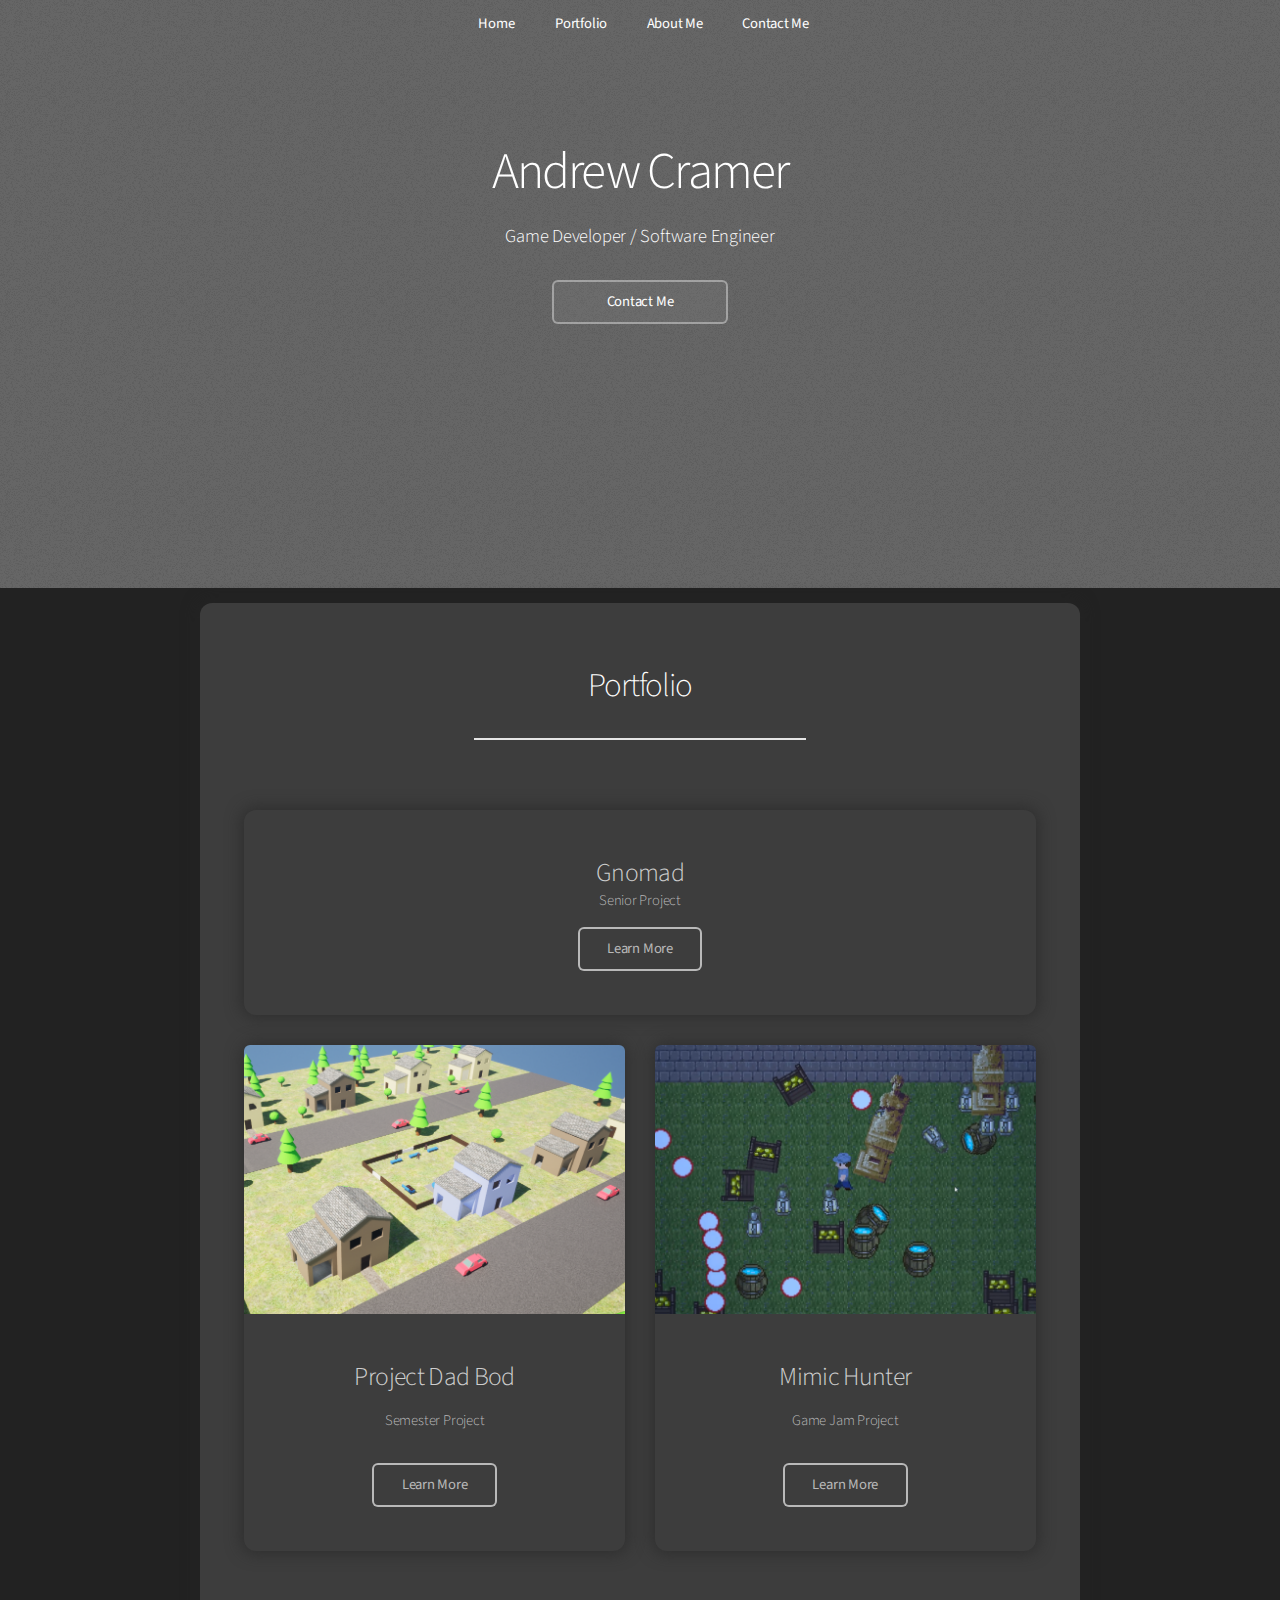
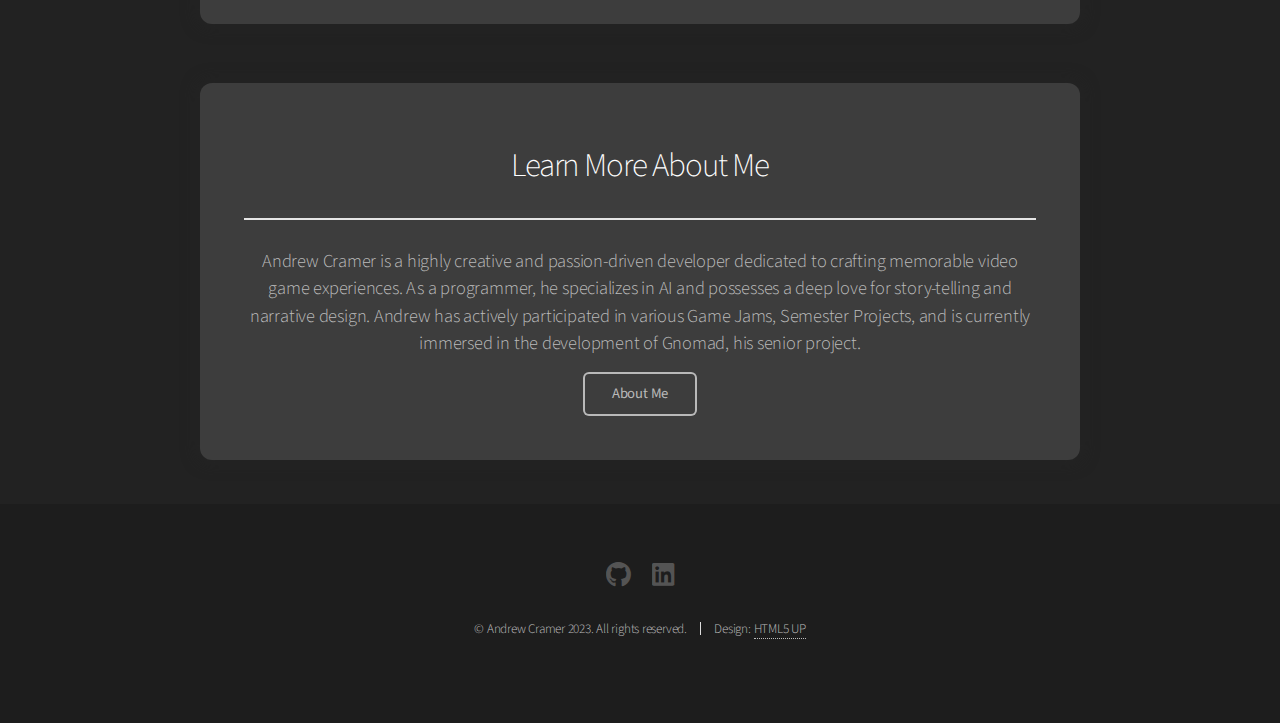
==== index.html @ 4e5005ab "Website Folder Change" ====
<!DOCTYPE HTML>
<!--
	Alpha by HTML5 UP
	html5up.net | @ajlkn
	Free for personal and commercial use under the CCA 3.0 license (html5up.net/license)
-->
<html>
	<head>
		<title>Home - Andrew Cramer</title>
		<meta charset="utf-8" />
		<meta name="viewport" content="width=device-width, initial-scale=1, user-scalable=no" />
		<link rel="stylesheet" href="assets/css/main.css" />
	</head>
	<body class="landing is-preload">
		<div id="page-wrapper">

			<!-- Header -->
				<header id="header" class="alt">
					<!--For top left corner, and if clicked, will send you back to home-->
					<!--<h1><a href="index.html"></a> Alpha by HTML5 UP</h1>-->
					<nav id="nav">
						<ul>
							<li><a href="index.html" class="button">Home</a></li>
							<li>
								<a href="index.html" ><b>Portfolio</b></a>
									<ul>
										<li><a href="gnomad.html">Gnomad</a></li>
										<li><a href="project_dad_bod.html">Project Dad Bod</a></li>
										<li><a href="mimic_hunter.html">Mimic Hunter</a></li>
										<!-- <li><a href="contact.html">Contact Me</a></li> -->
									</ul>
							</li>
							<li><a href="about_me.html" class="button">About Me</a></li>
							<li><a href="contact.html" class="button">Contact Me</a></li>
										
							<!--
							<li>
								<a href="#" class="icon solid fa-angle-down">Layouts</a>
								<ul>
									
									<li><a href="generic.html">About Me</a></li>
									<li><a href="elements.html">Projects</a></li>
									<li><a href="contact.html">Contact Me</a></li>
									<li>
									
										<a href="#">Submenu</a>
										<ul>
											<li><a href="#">Option One</a></li>
											<li><a href="#">Option Two</a></li>
											<li><a href="#">Option Three</a></li>
											<li><a href="#">Option Four</a></li>
										</ul>
									</li>
									
								</ul>
							</li>
							<li><a href="#" class="button">Sign Up</a></li>
							-->
						</ul>
					</nav>
				</header>

			<!-- Banner -->
				<section id="banner">
					<h2>Andrew Cramer</h2>
					<p>Game Developer / Software Engineer</p>
					<ul class="actions special">
						<!-- <li><a href="#" class="button primary">Sign Up</a></li> -->
						<li><a href="contact.html" class="button">Contact Me</a></li>
					</ul>
				</section>


				
			<!-- Main -->
			<section class="reveal" style="top: 0px; position:relative;">
				<section id="main" class="container">
					<!-- White Box right underneath the Banner -->
						<section class="box special">
							<header class="major">
								<h2><strong>Portfolio</strong></h2><p>&nbsp;&nbsp;&nbsp;&nbsp;&nbsp;&nbsp;&nbsp;&nbsp;&nbsp;&nbsp;&nbsp;&nbsp;&nbsp;&nbsp;&nbsp;&nbsp;&nbsp;&nbsp;&nbsp;&nbsp;&nbsp;&nbsp;&nbsp;&nbsp;&nbsp;&nbsp;&nbsp;&nbsp;&nbsp;&nbsp;&nbsp;&nbsp;&nbsp;&nbsp;&nbsp;&nbsp;&nbsp;&nbsp;&nbsp;&nbsp;&nbsp;&nbsp;
									&nbsp;&nbsp;&nbsp;&nbsp;&nbsp;&nbsp;&nbsp;&nbsp;&nbsp;&nbsp;&nbsp;&nbsp;&nbsp;&nbsp;&nbsp;&nbsp;&nbsp;&nbsp;&nbsp;&nbsp;&nbsp;&nbsp;&nbsp;&nbsp;&nbsp;&nbsp;&nbsp;&nbsp;&nbsp;&nbsp;&nbsp;&nbsp;&nbsp;&nbsp;&nbsp;&nbsp;&nbsp;&nbsp;&nbsp;&nbsp;&nbsp;&nbsp;&nbsp;&nbsp;&nbsp;
								</p>
 							</header>
							
							<!--Below is the image behind the Banner. Switch out src for any picture directory (within the project)
							<span class="image featured"><img src="images/pic01.jpg" alt="" /></span>-->
							<div class="row">
						
								<div class="col-6 col-12-narrower" style="width:100%;">
		
									<section class="box special">
										<span class="image featured"><img src="images/SGC_Logo.png" alt="" /></span>
										<h3 style="margin:0 0 -0.15em 0;">Gnomad</h3>
										<p style="margin:0 0 1em 0;"> <!--Project Dad Bod is a game that was worked on by a group of five over the course of a semester. It is a Tower Defense game where you defend against a horde of angry drunk dads
											and in between waves, you scavenge for materials to upgrade your base and place traps. --> Senior Project
										</p>
										<ul class="actions special">
											<li><a href="gnomad.html" class="button alt">Learn More</a></li>
										</ul>
									</section>
		
								</div>

								<div class="col-6 col-12-narrower">
		
									<section class="box special">
										<span class="image featured"><img src="images/DadBodImage.png" alt="" /></span>
										<h3>Project Dad Bod</h3>
										<p> <!--Project Dad Bod is a game that was worked on by a group of five over the course of a semester. It is a Tower Defense game where you defend against a horde of angry drunk dads
											and in between waves, you scavenge for materials to upgrade your base and place traps. --> Semester Project
										</p>
										<ul class="actions special">
											<li><a href="project_dad_bod.html" class="button alt">Learn More</a></li>
										</ul>
									</section>
		
								</div>
								<div class="col-6 col-12-narrower">
		
									<section class="box special">
										<span class="image featured"><img src="images/MimicHunterImage.PNG" alt="" /></span>
										<h3>Mimic Hunter</h3>
										
										<p> <!--Mimic Hunters is a Game Jam project I worked on by a group of seven,
										 and is a Bullet Hell / Hide and Seek project that 
										is about finding Mimics and slaying them before
										you die to their wrath.<br /> &nbsp;<br />&nbsp;<br /> --> Game Jam Project </p>
										
										<ul class="actions special">
											<li><a href="#" class="button alt">Learn More</a></li>
										</ul>
									</section>
		
								</div>
							</div>
						</section>
						
					
					
					<!--
					<section class="box special features">
						
						 Below is a bunch of rows of icons with descriptions underneath
							A		B	
						   ...     ...
							C		D
						   ...     ...
						<div class="features-row">
							<section>
								<span class="icon solid major fa-bolt accent2"></span>
								<h3>Magna etiam</h3>
								<p>Integer volutpat ante et accumsan commophasellus sed aliquam feugiat lorem aliquet ut enim rutrum phasellus iaculis accumsan dolore magna aliquam veroeros.</p>
							</section>
							<section>
								<span class="icon solid major fa-chart-area accent3"></span>
								<h3>Ipsum dolor</h3>
								<p>Integer volutpat ante et accumsan commophasellus sed aliquam feugiat lorem aliquet ut enim rutrum phasellus iaculis accumsan dolore magna aliquam veroeros.</p>
							</section>
						</div>
						<div class="features-row">
							<section>
								<span class="icon solid major fa-cloud accent4"></span>
								<h3>Sed feugiat</h3>
								<p>Integer volutpat ante et accumsan commophasellus sed aliquam feugiat lorem aliquet ut enim rutrum phasellus iaculis accumsan dolore magna aliquam veroeros.</p>
							</section>
							<section>
								<span class="icon solid major fa-lock accent5"></span>
								<h3>Enim phasellus</h3>
								<p>Integer volutpat ante et accumsan commophasellus sed aliquam feugiat lorem aliquet ut enim rutrum phasellus iaculis accumsan dolore magna aliquam veroeros.</p>
							</section>
						</div>
					-->
				</section>
				
				<section id="main" class="container">
					<section class="box special">
						<header class="major">
							<h2><strong>Learn More About Me</strong>
								<br />
								</h2>
								<p>
									Andrew Cramer is a highly creative and passion-driven developer dedicated to crafting memorable video game experiences. 
									As a programmer, he specializes in AI and possesses a deep love for story-telling and narrative design. 
									Andrew has actively participated in various Game Jams, Semester Projects, and is currently immersed in the development of Gnomad, his senior project.
								</p>
						</header>
						<ul class="actions special">
							<li><a href="about_me.html" class="button alt">About Me</a></li>
						</ul>
					</section>
				</section>
			

			<!-- CTA -->
			<!--
				<section id="cta">

					<h2>Sign up for beta access</h2>
					<p>Blandit varius ut praesent nascetur eu penatibus nisi risus faucibus nunc.</p>

					<form>
						<div class="row gtr-50 gtr-uniform">
							<div class="col-8 col-12-mobilep">
								<input type="email" name="email" id="email" placeholder="Email Address" />
							</div>
							<div class="col-4 col-12-mobilep">
								<input type="submit" value="Sign Up" class="fit" />
							</div>
						</div>
					</form>

				</section>
			-->
		</section>
			<!-- Footer -->
				<footer id="footer">
					<ul class="icons">
						<!--<li><a href="#" class="icon brands fa-twitter"><span class="label">Twitter</span></a></li>
						<li><a href="#" class="icon brands fa-facebook-f"><span class="label">Facebook</span></a></li>
						<li><a href="#" class="icon brands fa-instagram"><span class="label">Instagram</span></a></li>
						<li><a href="#" class="icon brands fa-dribbble"><span class="label">Dribbble</span></a></li>
						<li><a href="#" class="icon brands fa-google-plus"><span class="label">Google+</span></a></li>
						<li><a href="#" class="icon brands fa-"><span class="label">LeetCode</span></a></li>
					-->
						<li><a href="https://github.com/AndrewCramer3" class="icon brands fa-github"><span class="label">Github</span></a></li>
						<li><a href="https://www.linkedin.com/in/andrew-cramer-47b27425b/" class="icon brands fa-linkedin"><span class="label">Linkedin</span></a></li>
						
					</ul>
					<ul class="copyright">
						<li>&copy; Andrew Cramer 2023. All rights reserved.</li><li>Design: <a href="http://html5up.net">HTML5 UP</a></li>
					</ul>
				</footer>
			
			
		</div>

		<!-- Scripts -->
			<script src="assets/js/jquery.min.js"></script>
			<script src="assets/js/jquery.dropotron.min.js"></script>
			<script src="assets/js/jquery.scrollex.min.js"></script>
			<script src="assets/js/browser.min.js"></script>
			<script src="assets/js/breakpoints.min.js"></script>
			<script src="assets/js/util.js"></script>
			<script src="assets/js/main.js"></script>
			
	</body>
</html>
---- assets/css/main.css ----
@import url("fontawesome-all.min.css");
@import url("https://fonts.googleapis.com/css?family=Source+Sans+Pro:300,400,300italic,400italic");

/*
	Alpha by HTML5 UP
	html5up.net | @ajlkn
	Free for personal and commercial use under the CCA 3.0 license (html5up.net/license)
*/

/* Reset */

/* Based on meyerweb.com/eric/tools/css/reset (v2.0 | 20110126 | License: public domain) */

/* added for scroll animation */

	.reveal {
		animation: move_up 1s linear infinite;
		animation-play-state: paused;
		animation-delay: calc(var(--scroll) * -5s);
  		animation-iteration-count: 1;
  		animation-fill-mode: both;
	}

	@keyframes move_up {
		to {
			transform: translateY(-225px);
		}
	}

	html, body, div, span, applet, object,
	iframe, h1, h2, h3, h4, h5, h6, p, blockquote,
	pre, a, abbr, acronym, address, big, cite,
	code, del, dfn, em, img, ins, kbd, q, s, samp,
	small, strike, strong, sub, sup, tt, var, b,
	u, i, center, dl, dt, dd, ol, ul, li, fieldset,
	form, label, legend, table, caption, tbody,
	tfoot, thead, tr, th, td, article, aside,
	canvas, details, embed, figure, figcaption,
	footer, header, hgroup, menu, nav, output, ruby,
	section, summary, time, mark, audio, video {
		margin: 0;
		padding: 0;
		border: 0;
		font-size: 100%;
		font: inherit;
		vertical-align: baseline;
	}

	article, aside, details, figcaption, figure,
	footer, header, hgroup, menu, nav, section {
		display: block;
	}

	body {
		line-height: 1;
	}

	ol, ul {
		list-style: none;
	}

	blockquote, q {
		quotes: none;
	}

		blockquote:before, blockquote:after, q:before, q:after {
			content: '';
			content: none;
		}

	table {
		border-collapse: collapse;
		border-spacing: 0;
	}

	body {
		-webkit-text-size-adjust: none;
	}

	mark {
		background-color: transparent;
		color: inherit;
	}

	input::-moz-focus-inner {
		border: 0;
		padding: 0;
	}

	input, select, textarea {
		-moz-appearance: none;
		-webkit-appearance: none;
		-ms-appearance: none;
		appearance: none;
	}

/* Basic */

	@-ms-viewport {
		width: device-width;
	}

	body {
		-ms-overflow-style: scrollbar;
	}

	@media screen and (max-width: 480px) {

		html, body {
			min-width: 320px;
		}

	}

	html {
		box-sizing: border-box;
	}

	*, *:before, *:after {
		box-sizing: inherit;
	}

	body {
		background: #222222;
	}

	
	/* CHANGE COLOR OF TEXT HERE */
	body, input, select, textarea {
		color: #bbbbbb;
		font-family: "Source Sans Pro", sans-serif;
		font-size: 16pt;
		font-weight: 300;
		line-height: 1.65em;
		letter-spacing: -0.015em;
	}

	a {
		-moz-transition: color 0.2s ease-in-out, border-bottom-color 0.2s ease-in-out;
		-webkit-transition: color 0.2s ease-in-out, border-bottom-color 0.2s ease-in-out;
		-ms-transition: color 0.2s ease-in-out, border-bottom-color 0.2s ease-in-out;
		transition: color 0.2s ease-in-out, border-bottom-color 0.2s ease-in-out;
		border-bottom: dotted 1px;
		color: #e89980;
		text-decoration: none;
	}

		a:hover {
			border-bottom-color: transparent;
		}

	strong  {
		color: #ffffff;
		font-weight: 250;
	}
	b {
		color: #ffffff;
		font-weight: 400;
	}

	em, i {
		font-style: italic;
	}

	p {
		margin: 0 0 2em 0;
	}
	/* Color for Row Header Here */
	h1, h2, h3, h4, h5, h6 {
		color: #cecece;
		font-weight: 300;
		line-height: 1em;
		margin: 0 0 0.5em 0;
	}

		h1 a, h2 a, h3 a, h4 a, h5 a, h6 a {
			color: inherit;
			text-decoration: none;
		}

	h2 {
		font-size: 2.25em;
		line-height: 1.5em;
		letter-spacing: -0.035em;
	}

	h3 {
		font-size: 1.75em;
		line-height: 1.5em;
		letter-spacing: -0.025em;
	}

	h4 {
		font-size: 1.1em;
		line-height: 1.5em;
		letter-spacing: 0;
	}

	h5 {
		font-size: 0.9em;
		line-height: 1.5em;
		letter-spacing: 0;
	}

	h6 {
		font-size: 0.7em;
		line-height: 1.5em;
		letter-spacing: 0;
	}

	sub {
		font-size: 0.8em;
		position: relative;
		top: 0.5em;
	}

	sup {
		font-size: 0.8em;
		position: relative;
		top: -0.5em;
	}

	hr {
		border: 0;
		border-bottom: solid 2px #f0f0f0;
		margin: 1em 0;
	}

		hr.major {
			margin: 3em 0;
		}

	blockquote {
		border-left: solid 4px #e5e5e5;
		font-style: italic;
		margin: 0 0 2em 0;
		padding: 0.5em 0 0.5em 2em;
	}

	pre {
		-webkit-overflow-scrolling: touch;
		background: #f8f8f8;
		border-radius: 6px;
		border: solid 1px #e5e5e5;
		font-family: monospace;
		font-size: 0.9em;
		line-height: 1.75em;
		margin: 0 0 2em 0;
		overflow-x: auto;
		padding: 1em 1.5em;
	}

	code {
		background: #f8f8f8;
		border-radius: 6px;
		border: solid 1px #e5e5e5;
		font-family: monospace;
		font-size: 0.9em;
		margin: 0 0.25em;
		padding: 0.25em 0.65em;
	}

	.align-left {
		text-align: left;
	}

	.align-center {
		text-align: center;
	}

	.align-right {
		text-align: right;
	}

/* Row */

	.row {
		display: flex;
		flex-wrap: wrap;
		box-sizing: border-box;
		align-items: stretch;
	}

		.row > * {
			box-sizing: border-box;
		}

		.row.gtr-uniform > * > :last-child {
			margin-bottom: 0;
		}

		.row.aln-left {
			justify-content: flex-start;
		}

		.row.aln-center {
			justify-content: center;
		}

		.row.aln-right {
			justify-content: flex-end;
		}

		.row.aln-top {
			align-items: flex-start;
		}

		.row.aln-middle {
			align-items: center;
		}

		.row.aln-bottom {
			align-items: flex-end;
		}

		.row > .imp {
			order: -1;
		}

		.row > .col-1 {
			width: 8.33333%;
		}

		.row > .off-1 {
			margin-left: 8.33333%;
		}

		.row > .col-2 {
			width: 16.66667%;
		}

		.row > .off-2 {
			margin-left: 16.66667%;
		}

		.row > .col-3 {
			width: 25%;
		}

		.row > .off-3 {
			margin-left: 25%;
		}

		.row > .col-4 {
			width: 33.33333%;
		}

		.row > .off-4 {
			margin-left: 33.33333%;
		}

		.row > .col-5 {
			width: 41.66667%;
		}

		.row > .off-5 {
			margin-left: 41.66667%;
		}

		.row > .col-6 {
			width: 50%;
		}

		.row > .off-6 {
			margin-left: 50%;
		}

		.row > .col-7 {
			width: 58.33333%;
		}

		.row > .off-7 {
			margin-left: 58.33333%;
		}

		.row > .col-8 {
			width: 66.66667%;
		}

		.row > .off-8 {
			margin-left: 66.66667%;
		}

		.row > .col-9 {
			width: 75%;
		}

		.row > .off-9 {
			margin-left: 75%;
		}

		.row > .col-10 {
			width: 83.33333%;
		}

		.row > .off-10 {
			margin-left: 83.33333%;
		}

		.row > .col-11 {
			width: 91.66667%;
		}

		.row > .off-11 {
			margin-left: 91.66667%;
		}

		.row > .col-12 {
			width: 100%;
		}

		.row > .off-12 {
			margin-left: 100%;
		}

		.row.gtr-0 {
			margin-top: 0;
			margin-left: 0em;
		}

			.row.gtr-0 > * {
				padding: 0 0 0 0em;
			}

			.row.gtr-0.gtr-uniform {
				margin-top: 0em;
			}

				.row.gtr-0.gtr-uniform > * {
					padding-top: 0em;
				}

		.row.gtr-25 {
			margin-top: 0;
			margin-left: -0.5em;
		}

			.row.gtr-25 > * {
				padding: 0 0 0 0.5em;
			}

			.row.gtr-25.gtr-uniform {
				margin-top: -0.5em;
			}

				.row.gtr-25.gtr-uniform > * {
					padding-top: 0.5em;
				}

		.row.gtr-50 {
			margin-top: 0;
			margin-left: -1em;
		}

			.row.gtr-50 > * {
				padding: 0 0 0 1em;
			}

			.row.gtr-50.gtr-uniform {
				margin-top: -1em;
			}

				.row.gtr-50.gtr-uniform > * {
					padding-top: 1em;
				}

		.row {
			margin-top: 0;
			margin-left: -2em;
		}

			.row > * {
				padding: 0 0 0 2em;
			}

			.row.gtr-uniform {
				margin-top: -2em;
			}

				.row.gtr-uniform > * {
					padding-top: 2em;
				}

		.row.gtr-150 {
			margin-top: 0;
			margin-left: -3em;
		}

			.row.gtr-150 > * {
				padding: 0 0 0 3em;
			}

			.row.gtr-150.gtr-uniform {
				margin-top: -3em;
			}

				.row.gtr-150.gtr-uniform > * {
					padding-top: 3em;
				}

		.row.gtr-200 {
			margin-top: 0;
			margin-left: -4em;
		}

			.row.gtr-200 > * {
				padding: 0 0 0 4em;
			}

			.row.gtr-200.gtr-uniform {
				margin-top: -4em;
			}

				.row.gtr-200.gtr-uniform > * {
					padding-top: 4em;
				}

		@media screen and (max-width: 1680px) {

			.row {
				display: flex;
				flex-wrap: wrap;
				box-sizing: border-box;
				align-items: stretch;
			}

				.row > * {
					box-sizing: border-box;
				}

				.row.gtr-uniform > * > :last-child {
					margin-bottom: 0;
				}

				.row.aln-left {
					justify-content: flex-start;
				}

				.row.aln-center {
					justify-content: center;
				}

				.row.aln-right {
					justify-content: flex-end;
				}

				.row.aln-top {
					align-items: flex-start;
				}

				.row.aln-middle {
					align-items: center;
				}

				.row.aln-bottom {
					align-items: flex-end;
				}

				.row > .imp-wide {
					order: -1;
				}

				.row > .col-1-wide {
					width: 8.33333%;
				}

				.row > .off-1-wide {
					margin-left: 8.33333%;
				}

				.row > .col-2-wide {
					width: 16.66667%;
				}

				.row > .off-2-wide {
					margin-left: 16.66667%;
				}

				.row > .col-3-wide {
					width: 25%;
				}

				.row > .off-3-wide {
					margin-left: 25%;
				}

				.row > .col-4-wide {
					width: 33.33333%;
				}

				.row > .off-4-wide {
					margin-left: 33.33333%;
				}

				.row > .col-5-wide {
					width: 41.66667%;
				}

				.row > .off-5-wide {
					margin-left: 41.66667%;
				}

				.row > .col-6-wide {
					width: 50%;
				}

				.row > .off-6-wide {
					margin-left: 50%;
				}

				.row > .col-7-wide {
					width: 58.33333%;
				}

				.row > .off-7-wide {
					margin-left: 58.33333%;
				}

				.row > .col-8-wide {
					width: 66.66667%;
				}

				.row > .off-8-wide {
					margin-left: 66.66667%;
				}

				.row > .col-9-wide {
					width: 75%;
				}

				.row > .off-9-wide {
					margin-left: 75%;
				}

				.row > .col-10-wide {
					width: 83.33333%;
				}

				.row > .off-10-wide {
					margin-left: 83.33333%;
				}

				.row > .col-11-wide {
					width: 91.66667%;
				}

				.row > .off-11-wide {
					margin-left: 91.66667%;
				}

				.row > .col-12-wide {
					width: 100%;
				}

				.row > .off-12-wide {
					margin-left: 100%;
				}

				.row.gtr-0 {
					margin-top: 0;
					margin-left: 0em;
				}

					.row.gtr-0 > * {
						padding: 0 0 0 0em;
					}

					.row.gtr-0.gtr-uniform {
						margin-top: 0em;
					}

						.row.gtr-0.gtr-uniform > * {
							padding-top: 0em;
						}

				.row.gtr-25 {
					margin-top: 0;
					margin-left: -0.5em;
				}

					.row.gtr-25 > * {
						padding: 0 0 0 0.5em;
					}

					.row.gtr-25.gtr-uniform {
						margin-top: -0.5em;
					}

						.row.gtr-25.gtr-uniform > * {
							padding-top: 0.5em;
						}

				.row.gtr-50 {
					margin-top: 0;
					margin-left: -1em;
				}

					.row.gtr-50 > * {
						padding: 0 0 0 1em;
					}

					.row.gtr-50.gtr-uniform {
						margin-top: -1em;
					}

						.row.gtr-50.gtr-uniform > * {
							padding-top: 1em;
						}

				.row {
					margin-top: 0;
					margin-left: -2em;
				}

					.row > * {
						padding: 0 0 0 2em;
					}

					.row.gtr-uniform {
						margin-top: -2em;
					}

						.row.gtr-uniform > * {
							padding-top: 2em;
						}

				.row.gtr-150 {
					margin-top: 0;
					margin-left: -3em;
				}

					.row.gtr-150 > * {
						padding: 0 0 0 3em;
					}

					.row.gtr-150.gtr-uniform {
						margin-top: -3em;
					}

						.row.gtr-150.gtr-uniform > * {
							padding-top: 3em;
						}

				.row.gtr-200 {
					margin-top: 0;
					margin-left: -4em;
				}

					.row.gtr-200 > * {
						padding: 0 0 0 4em;
					}

					.row.gtr-200.gtr-uniform {
						margin-top: -4em;
					}

						.row.gtr-200.gtr-uniform > * {
							padding-top: 4em;
						}

		}

		@media screen and (max-width: 1280px) {

			.row {
				display: flex;
				flex-wrap: wrap;
				box-sizing: border-box;
				align-items: stretch;
			}

				.row > * {
					box-sizing: border-box;
				}

				.row.gtr-uniform > * > :last-child {
					margin-bottom: 0;
				}

				.row.aln-left {
					justify-content: flex-start;
				}

				.row.aln-center {
					justify-content: center;
				}

				.row.aln-right {
					justify-content: flex-end;
				}

				.row.aln-top {
					align-items: flex-start;
				}

				.row.aln-middle {
					align-items: center;
				}

				.row.aln-bottom {
					align-items: flex-end;
				}

				.row > .imp-normal {
					order: -1;
				}

				.row > .col-1-normal {
					width: 8.33333%;
				}

				.row > .off-1-normal {
					margin-left: 8.33333%;
				}

				.row > .col-2-normal {
					width: 16.66667%;
				}

				.row > .off-2-normal {
					margin-left: 16.66667%;
				}

				.row > .col-3-normal {
					width: 25%;
				}

				.row > .off-3-normal {
					margin-left: 25%;
				}

				.row > .col-4-normal {
					width: 33.33333%;
				}

				.row > .off-4-normal {
					margin-left: 33.33333%;
				}

				.row > .col-5-normal {
					width: 41.66667%;
				}

				.row > .off-5-normal {
					margin-left: 41.66667%;
				}

				.row > .col-6-normal {
					width: 50%;
				}

				.row > .off-6-normal {
					margin-left: 50%;
				}

				.row > .col-7-normal {
					width: 58.33333%;
				}

				.row > .off-7-normal {
					margin-left: 58.33333%;
				}

				.row > .col-8-normal {
					width: 66.66667%;
				}

				.row > .off-8-normal {
					margin-left: 66.66667%;
				}

				.row > .col-9-normal {
					width: 75%;
				}

				.row > .off-9-normal {
					margin-left: 75%;
				}

				.row > .col-10-normal {
					width: 83.33333%;
				}

				.row > .off-10-normal {
					margin-left: 83.33333%;
				}

				.row > .col-11-normal {
					width: 91.66667%;
				}

				.row > .off-11-normal {
					margin-left: 91.66667%;
				}

				.row > .col-12-normal {
					width: 100%;
				}

				.row > .off-12-normal {
					margin-left: 100%;
				}

				.row.gtr-0 {
					margin-top: 0;
					margin-left: 0em;
				}

					.row.gtr-0 > * {
						padding: 0 0 0 0em;
					}

					.row.gtr-0.gtr-uniform {
						margin-top: 0em;
					}

						.row.gtr-0.gtr-uniform > * {
							padding-top: 0em;
						}

				.row.gtr-25 {
					margin-top: 0;
					margin-left: -0.5em;
				}

					.row.gtr-25 > * {
						padding: 0 0 0 0.5em;
					}

					.row.gtr-25.gtr-uniform {
						margin-top: -0.5em;
					}

						.row.gtr-25.gtr-uniform > * {
							padding-top: 0.5em;
						}

				.row.gtr-50 {
					margin-top: 0;
					margin-left: -1em;
				}

					.row.gtr-50 > * {
						padding: 0 0 0 1em;
					}

					.row.gtr-50.gtr-uniform {
						margin-top: -1em;
					}

						.row.gtr-50.gtr-uniform > * {
							padding-top: 1em;
						}

				.row {
					margin-top: 0;
					margin-left: -2em;
				}

					.row > * {
						padding: 0 0 0 2em;
					}

					.row.gtr-uniform {
						margin-top: -2em;
					}

						.row.gtr-uniform > * {
							padding-top: 2em;
						}

				.row.gtr-150 {
					margin-top: 0;
					margin-left: -3em;
				}

					.row.gtr-150 > * {
						padding: 0 0 0 3em;
					}

					.row.gtr-150.gtr-uniform {
						margin-top: -3em;
					}

						.row.gtr-150.gtr-uniform > * {
							padding-top: 3em;
						}

				.row.gtr-200 {
					margin-top: 0;
					margin-left: -4em;
				}

					.row.gtr-200 > * {
						padding: 0 0 0 4em;
					}

					.row.gtr-200.gtr-uniform {
						margin-top: -4em;
					}

						.row.gtr-200.gtr-uniform > * {
							padding-top: 4em;
						}

		}

		@media screen and (max-width: 980px) {

			.row {
				display: flex;
				flex-wrap: wrap;
				box-sizing: border-box;
				align-items: stretch;
			}

				.row > * {
					box-sizing: border-box;
				}

				.row.gtr-uniform > * > :last-child {
					margin-bottom: 0;
				}

				.row.aln-left {
					justify-content: flex-start;
				}

				.row.aln-center {
					justify-content: center;
				}

				.row.aln-right {
					justify-content: flex-end;
				}

				.row.aln-top {
					align-items: flex-start;
				}

				.row.aln-middle {
					align-items: center;
				}

				.row.aln-bottom {
					align-items: flex-end;
				}

				.row > .imp-narrow {
					order: -1;
				}

				.row > .col-1-narrow {
					width: 8.33333%;
				}

				.row > .off-1-narrow {
					margin-left: 8.33333%;
				}

				.row > .col-2-narrow {
					width: 16.66667%;
				}

				.row > .off-2-narrow {
					margin-left: 16.66667%;
				}

				.row > .col-3-narrow {
					width: 25%;
				}

				.row > .off-3-narrow {
					margin-left: 25%;
				}

				.row > .col-4-narrow {
					width: 33.33333%;
				}

				.row > .off-4-narrow {
					margin-left: 33.33333%;
				}

				.row > .col-5-narrow {
					width: 41.66667%;
				}

				.row > .off-5-narrow {
					margin-left: 41.66667%;
				}

				.row > .col-6-narrow {
					width: 50%;
				}

				.row > .off-6-narrow {
					margin-left: 50%;
				}

				.row > .col-7-narrow {
					width: 58.33333%;
				}

				.row > .off-7-narrow {
					margin-left: 58.33333%;
				}

				.row > .col-8-narrow {
					width: 66.66667%;
				}

				.row > .off-8-narrow {
					margin-left: 66.66667%;
				}

				.row > .col-9-narrow {
					width: 75%;
				}

				.row > .off-9-narrow {
					margin-left: 75%;
				}

				.row > .col-10-narrow {
					width: 83.33333%;
				}

				.row > .off-10-narrow {
					margin-left: 83.33333%;
				}

				.row > .col-11-narrow {
					width: 91.66667%;
				}

				.row > .off-11-narrow {
					margin-left: 91.66667%;
				}

				.row > .col-12-narrow {
					width: 100%;
				}

				.row > .off-12-narrow {
					margin-left: 100%;
				}

				.row.gtr-0 {
					margin-top: 0;
					margin-left: 0em;
				}

					.row.gtr-0 > * {
						padding: 0 0 0 0em;
					}

					.row.gtr-0.gtr-uniform {
						margin-top: 0em;
					}

						.row.gtr-0.gtr-uniform > * {
							padding-top: 0em;
						}

				.row.gtr-25 {
					margin-top: 0;
					margin-left: -0.5em;
				}

					.row.gtr-25 > * {
						padding: 0 0 0 0.5em;
					}

					.row.gtr-25.gtr-uniform {
						margin-top: -0.5em;
					}

						.row.gtr-25.gtr-uniform > * {
							padding-top: 0.5em;
						}

				.row.gtr-50 {
					margin-top: 0;
					margin-left: -1em;
				}

					.row.gtr-50 > * {
						padding: 0 0 0 1em;
					}

					.row.gtr-50.gtr-uniform {
						margin-top: -1em;
					}

						.row.gtr-50.gtr-uniform > * {
							padding-top: 1em;
						}

				.row {
					margin-top: 0;
					margin-left: -2em;
				}

					.row > * {
						padding: 0 0 0 2em;
					}

					.row.gtr-uniform {
						margin-top: -2em;
					}

						.row.gtr-uniform > * {
							padding-top: 2em;
						}

				.row.gtr-150 {
					margin-top: 0;
					margin-left: -3em;
				}

					.row.gtr-150 > * {
						padding: 0 0 0 3em;
					}

					.row.gtr-150.gtr-uniform {
						margin-top: -3em;
					}

						.row.gtr-150.gtr-uniform > * {
							padding-top: 3em;
						}

				.row.gtr-200 {
					margin-top: 0;
					margin-left: -4em;
				}

					.row.gtr-200 > * {
						padding: 0 0 0 4em;
					}

					.row.gtr-200.gtr-uniform {
						margin-top: -4em;
					}

						.row.gtr-200.gtr-uniform > * {
							padding-top: 4em;
						}

		}

		@media screen and (max-width: 840px) {

			.row {
				display: flex;
				flex-wrap: wrap;
				box-sizing: border-box;
				align-items: stretch;
			}

				.row > * {
					box-sizing: border-box;
				}

				.row.gtr-uniform > * > :last-child {
					margin-bottom: 0;
				}

				.row.aln-left {
					justify-content: flex-start;
				}

				.row.aln-center {
					justify-content: center;
				}

				.row.aln-right {
					justify-content: flex-end;
				}

				.row.aln-top {
					align-items: flex-start;
				}

				.row.aln-middle {
					align-items: center;
				}

				.row.aln-bottom {
					align-items: flex-end;
				}

				.row > .imp-narrower {
					order: -1;
				}

				.row > .col-1-narrower {
					width: 8.33333%;
				}

				.row > .off-1-narrower {
					margin-left: 8.33333%;
				}

				.row > .col-2-narrower {
					width: 16.66667%;
				}

				.row > .off-2-narrower {
					margin-left: 16.66667%;
				}

				.row > .col-3-narrower {
					width: 25%;
				}

				.row > .off-3-narrower {
					margin-left: 25%;
				}

				.row > .col-4-narrower {
					width: 33.33333%;
				}

				.row > .off-4-narrower {
					margin-left: 33.33333%;
				}

				.row > .col-5-narrower {
					width: 41.66667%;
				}

				.row > .off-5-narrower {
					margin-left: 41.66667%;
				}

				.row > .col-6-narrower {
					width: 50%;
				}

				.row > .off-6-narrower {
					margin-left: 50%;
				}

				.row > .col-7-narrower {
					width: 58.33333%;
				}

				.row > .off-7-narrower {
					margin-left: 58.33333%;
				}

				.row > .col-8-narrower {
					width: 66.66667%;
				}

				.row > .off-8-narrower {
					margin-left: 66.66667%;
				}

				.row > .col-9-narrower {
					width: 75%;
				}

				.row > .off-9-narrower {
					margin-left: 75%;
				}

				.row > .col-10-narrower {
					width: 83.33333%;
				}

				.row > .off-10-narrower {
					margin-left: 83.33333%;
				}

				.row > .col-11-narrower {
					width: 91.66667%;
				}

				.row > .off-11-narrower {
					margin-left: 91.66667%;
				}

				.row > .col-12-narrower {
					width: 100%;
				}

				.row > .off-12-narrower {
					margin-left: 100%;
				}

				.row.gtr-0 {
					margin-top: 0;
					margin-left: 0em;
				}

					.row.gtr-0 > * {
						padding: 0 0 0 0em;
					}

					.row.gtr-0.gtr-uniform {
						margin-top: 0em;
					}

						.row.gtr-0.gtr-uniform > * {
							padding-top: 0em;
						}

				.row.gtr-25 {
					margin-top: 0;
					margin-left: -0.5em;
				}

					.row.gtr-25 > * {
						padding: 0 0 0 0.5em;
					}

					.row.gtr-25.gtr-uniform {
						margin-top: -0.5em;
					}

						.row.gtr-25.gtr-uniform > * {
							padding-top: 0.5em;
						}

				.row.gtr-50 {
					margin-top: 0;
					margin-left: -1em;
				}

					.row.gtr-50 > * {
						padding: 0 0 0 1em;
					}

					.row.gtr-50.gtr-uniform {
						margin-top: -1em;
					}

						.row.gtr-50.gtr-uniform > * {
							padding-top: 1em;
						}

				.row {
					margin-top: 0;
					margin-left: -2em;
				}

					.row > * {
						padding: 0 0 0 2em;
					}

					.row.gtr-uniform {
						margin-top: -2em;
					}

						.row.gtr-uniform > * {
							padding-top: 2em;
						}

				.row.gtr-150 {
					margin-top: 0;
					margin-left: -3em;
				}

					.row.gtr-150 > * {
						padding: 0 0 0 3em;
					}

					.row.gtr-150.gtr-uniform {
						margin-top: -3em;
					}

						.row.gtr-150.gtr-uniform > * {
							padding-top: 3em;
						}

				.row.gtr-200 {
					margin-top: 0;
					margin-left: -4em;
				}

					.row.gtr-200 > * {
						padding: 0 0 0 4em;
					}

					.row.gtr-200.gtr-uniform {
						margin-top: -4em;
					}

						.row.gtr-200.gtr-uniform > * {
							padding-top: 4em;
						}

		}

		@media screen and (max-width: 736px) {

			.row {
				display: flex;
				flex-wrap: wrap;
				box-sizing: border-box;
				align-items: stretch;
			}

				.row > * {
					box-sizing: border-box;
				}

				.row.gtr-uniform > * > :last-child {
					margin-bottom: 0;
				}

				.row.aln-left {
					justify-content: flex-start;
				}

				.row.aln-center {
					justify-content: center;
				}

				.row.aln-right {
					justify-content: flex-end;
				}

				.row.aln-top {
					align-items: flex-start;
				}

				.row.aln-middle {
					align-items: center;
				}

				.row.aln-bottom {
					align-items: flex-end;
				}

				.row > .imp-mobile {
					order: -1;
				}

				.row > .col-1-mobile {
					width: 8.33333%;
				}

				.row > .off-1-mobile {
					margin-left: 8.33333%;
				}

				.row > .col-2-mobile {
					width: 16.66667%;
				}

				.row > .off-2-mobile {
					margin-left: 16.66667%;
				}

				.row > .col-3-mobile {
					width: 25%;
				}

				.row > .off-3-mobile {
					margin-left: 25%;
				}

				.row > .col-4-mobile {
					width: 33.33333%;
				}

				.row > .off-4-mobile {
					margin-left: 33.33333%;
				}

				.row > .col-5-mobile {
					width: 41.66667%;
				}

				.row > .off-5-mobile {
					margin-left: 41.66667%;
				}

				.row > .col-6-mobile {
					width: 50%;
				}

				.row > .off-6-mobile {
					margin-left: 50%;
				}

				.row > .col-7-mobile {
					width: 58.33333%;
				}

				.row > .off-7-mobile {
					margin-left: 58.33333%;
				}

				.row > .col-8-mobile {
					width: 66.66667%;
				}

				.row > .off-8-mobile {
					margin-left: 66.66667%;
				}

				.row > .col-9-mobile {
					width: 75%;
				}

				.row > .off-9-mobile {
					margin-left: 75%;
				}

				.row > .col-10-mobile {
					width: 83.33333%;
				}

				.row > .off-10-mobile {
					margin-left: 83.33333%;
				}

				.row > .col-11-mobile {
					width: 91.66667%;
				}

				.row > .off-11-mobile {
					margin-left: 91.66667%;
				}

				.row > .col-12-mobile {
					width: 100%;
				}

				.row > .off-12-mobile {
					margin-left: 100%;
				}

				.row.gtr-0 {
					margin-top: 0;
					margin-left: 0em;
				}

					.row.gtr-0 > * {
						padding: 0 0 0 0em;
					}

					.row.gtr-0.gtr-uniform {
						margin-top: 0em;
					}

						.row.gtr-0.gtr-uniform > * {
							padding-top: 0em;
						}

				.row.gtr-25 {
					margin-top: 0;
					margin-left: -0.5em;
				}

					.row.gtr-25 > * {
						padding: 0 0 0 0.5em;
					}

					.row.gtr-25.gtr-uniform {
						margin-top: -0.5em;
					}

						.row.gtr-25.gtr-uniform > * {
							padding-top: 0.5em;
						}

				.row.gtr-50 {
					margin-top: 0;
					margin-left: -1em;
				}

					.row.gtr-50 > * {
						padding: 0 0 0 1em;
					}

					.row.gtr-50.gtr-uniform {
						margin-top: -1em;
					}

						.row.gtr-50.gtr-uniform > * {
							padding-top: 1em;
						}

				.row {
					margin-top: 0;
					margin-left: -2em;
				}

					.row > * {
						padding: 0 0 0 2em;
					}

					.row.gtr-uniform {
						margin-top: -2em;
					}

						.row.gtr-uniform > * {
							padding-top: 2em;
						}

				.row.gtr-150 {
					margin-top: 0;
					margin-left: -3em;
				}

					.row.gtr-150 > * {
						padding: 0 0 0 3em;
					}

					.row.gtr-150.gtr-uniform {
						margin-top: -3em;
					}

						.row.gtr-150.gtr-uniform > * {
							padding-top: 3em;
						}

				.row.gtr-200 {
					margin-top: 0;
					margin-left: -4em;
				}

					.row.gtr-200 > * {
						padding: 0 0 0 4em;
					}

					.row.gtr-200.gtr-uniform {
						margin-top: -4em;
					}

						.row.gtr-200.gtr-uniform > * {
							padding-top: 4em;
						}

		}

		@media screen and (max-width: 480px) {

			.row {
				display: flex;
				flex-wrap: wrap;
				box-sizing: border-box;
				align-items: stretch;
			}

				.row > * {
					box-sizing: border-box;
				}

				.row.gtr-uniform > * > :last-child {
					margin-bottom: 0;
				}

				.row.aln-left {
					justify-content: flex-start;
				}

				.row.aln-center {
					justify-content: center;
				}

				.row.aln-right {
					justify-content: flex-end;
				}

				.row.aln-top {
					align-items: flex-start;
				}

				.row.aln-middle {
					align-items: center;
				}

				.row.aln-bottom {
					align-items: flex-end;
				}

				.row > .imp-mobilep {
					order: -1;
				}

				.row > .col-1-mobilep {
					width: 8.33333%;
				}

				.row > .off-1-mobilep {
					margin-left: 8.33333%;
				}

				.row > .col-2-mobilep {
					width: 16.66667%;
				}

				.row > .off-2-mobilep {
					margin-left: 16.66667%;
				}

				.row > .col-3-mobilep {
					width: 25%;
				}

				.row > .off-3-mobilep {
					margin-left: 25%;
				}

				.row > .col-4-mobilep {
					width: 33.33333%;
				}

				.row > .off-4-mobilep {
					margin-left: 33.33333%;
				}

				.row > .col-5-mobilep {
					width: 41.66667%;
				}

				.row > .off-5-mobilep {
					margin-left: 41.66667%;
				}

				.row > .col-6-mobilep {
					width: 50%;
				}

				.row > .off-6-mobilep {
					margin-left: 50%;
				}

				.row > .col-7-mobilep {
					width: 58.33333%;
				}

				.row > .off-7-mobilep {
					margin-left: 58.33333%;
				}

				.row > .col-8-mobilep {
					width: 66.66667%;
				}

				.row > .off-8-mobilep {
					margin-left: 66.66667%;
				}

				.row > .col-9-mobilep {
					width: 75%;
				}

				.row > .off-9-mobilep {
					margin-left: 75%;
				}

				.row > .col-10-mobilep {
					width: 83.33333%;
				}

				.row > .off-10-mobilep {
					margin-left: 83.33333%;
				}

				.row > .col-11-mobilep {
					width: 91.66667%;
				}

				.row > .off-11-mobilep {
					margin-left: 91.66667%;
				}

				.row > .col-12-mobilep {
					width: 100%;
				}

				.row > .off-12-mobilep {
					margin-left: 100%;
				}

				.row.gtr-0 {
					margin-top: 0;
					margin-left: 0em;
				}

					.row.gtr-0 > * {
						padding: 0 0 0 0em;
					}

					.row.gtr-0.gtr-uniform {
						margin-top: 0em;
					}

						.row.gtr-0.gtr-uniform > * {
							padding-top: 0em;
						}

				.row.gtr-25 {
					margin-top: 0;
					margin-left: -0.5em;
				}

					.row.gtr-25 > * {
						padding: 0 0 0 0.5em;
					}

					.row.gtr-25.gtr-uniform {
						margin-top: -0.5em;
					}

						.row.gtr-25.gtr-uniform > * {
							padding-top: 0.5em;
						}

				.row.gtr-50 {
					margin-top: 0;
					margin-left: -1em;
				}

					.row.gtr-50 > * {
						padding: 0 0 0 1em;
					}

					.row.gtr-50.gtr-uniform {
						margin-top: -1em;
					}

						.row.gtr-50.gtr-uniform > * {
							padding-top: 1em;
						}

				.row {
					margin-top: 0;
					margin-left: -2em;
				}

					.row > * {
						padding: 0 0 0 2em;
					}

					.row.gtr-uniform {
						margin-top: -2em;
					}

						.row.gtr-uniform > * {
							padding-top: 2em;
						}

				.row.gtr-150 {
					margin-top: 0;
					margin-left: -3em;
				}

					.row.gtr-150 > * {
						padding: 0 0 0 3em;
					}

					.row.gtr-150.gtr-uniform {
						margin-top: -3em;
					}

						.row.gtr-150.gtr-uniform > * {
							padding-top: 3em;
						}

				.row.gtr-200 {
					margin-top: 0;
					margin-left: -4em;
				}

					.row.gtr-200 > * {
						padding: 0 0 0 4em;
					}

					.row.gtr-200.gtr-uniform {
						margin-top: -4em;
					}

						.row.gtr-200.gtr-uniform > * {
							padding-top: 4em;
						}

		}

/* Container */

	.container {
		margin: 0em auto;
		max-width: calc(100% - 5em);
		width: 60em;
	}

		.container.xsmall {
			width: 15em;
		}

		.container.small {
			width: 30em;
		}

		.container.medium {
			width: 45em;
		}

		.container.large {
			width: 75em;
		}

		.container.xlarge {
			width: 90em;
		}

		.container.max {
			width: 100%;
		}

		@media screen and (max-width: 840px) {

			.container {
				width: 100% !important;
			}

		}

		@media screen and (max-width: 736px) {

			.container {
				max-width: 100%;
			}

		}

/* Section/Article */

	section.special, article.special {
		text-align: center;
	}

	header p {
		color: #999;
		position: relative;
		margin: 0 0 1.5em 0;
		font-style: italic;
	}

	header h2 + p {
		font-size: 1.25em;
		margin-top: -1em;
		line-height: 1.5em;
	}

	header h3 + p {
		font-size: 1.1em;
		margin-top: -0.85em;
		line-height: 1.5em;
	}

	header h4 + p,
	header h5 + p,
	header h6 + p {
		font-size: 0.8em;
		margin-top: -0.5em;
		line-height: 1.5em;
	}

	header.major {
		padding: 1em 0;
		text-align: center;
	}

		header.major h2 {
			margin: 0;
		}

		header.major p {
			display: inline-block;
			border-top: solid 2px #e5e5e5;
			color: #bbbbbb;
			margin: 1.5em 0 0 0;
			padding: 1.5em 0 0 0;
			font-style: normal;
		}

/* Form */

	form {
		margin: 0 0 2em 0;
	}

	label {
		color: #646464;
		display: block;
		font-size: 0.9em;
		font-weight: 300;
		margin: 0 0 1em 0;
	}

	input[type="text"],
	input[type="password"],
	input[type="email"],
	select,
	textarea {
		-moz-appearance: none;
		-webkit-appearance: none;
		-ms-appearance: none;
		appearance: none;
		background-color: #f8f8f8;
		border-radius: 6px;
		border: solid 1px #e5e5e5;
		color: inherit;
		display: block;
		outline: 0;
		padding: 0 1em;
		text-decoration: none;
		width: 100%;
	}

		input[type="text"]:invalid,
		input[type="password"]:invalid,
		input[type="email"]:invalid,
		select:invalid,
		textarea:invalid {
			box-shadow: none;
		}

		input[type="text"]:focus,
		input[type="password"]:focus,
		input[type="email"]:focus,
		select:focus,
		textarea:focus {
			border-color: #e89980;
			box-shadow: 0 0 0 2px #e89980;
		}

	select {
		background-image: url("data:image/svg+xml;charset=utf8,%3Csvg xmlns='http://www.w3.org/2000/svg' width='40' height='40' preserveAspectRatio='none' viewBox='0 0 40 40'%3E%3Cpath d='M9.4,12.3l10.4,10.4l10.4-10.4c0.2-0.2,0.5-0.4,0.9-0.4c0.3,0,0.6,0.1,0.9,0.4l3.3,3.3c0.2,0.2,0.4,0.5,0.4,0.9 c0,0.4-0.1,0.6-0.4,0.9L20.7,31.9c-0.2,0.2-0.5,0.4-0.9,0.4c-0.3,0-0.6-0.1-0.9-0.4L4.3,17.3c-0.2-0.2-0.4-0.5-0.4-0.9 c0-0.4,0.1-0.6,0.4-0.9l3.3-3.3c0.2-0.2,0.5-0.4,0.9-0.4S9.1,12.1,9.4,12.3z' fill='%23e5e5e5' /%3E%3C/svg%3E");
		background-size: 1.25em;
		background-repeat: no-repeat;
		background-position: calc(100% - 1em) center;
		height: 3em;
		padding-right: 3em;
		text-overflow: ellipsis;
	}

		select option {
			color: #777;
			background-color: #f5f5f5;
		}

		select:focus::-ms-value {
			background-color: transparent;
		}

		select::-ms-expand {
			display: none;
		}

	input[type="text"],
	input[type="password"],
	input[type="email"],
	select {
		height: 3em;
	}

	textarea {
		padding: 0.75em 1em;
	}

	input[type="checkbox"],
	input[type="radio"] {
		-moz-appearance: none;
		-webkit-appearance: none;
		-ms-appearance: none;
		appearance: none;
		display: block;
		float: left;
		margin-right: -2em;
		opacity: 0;
		width: 1em;
		z-index: -1;
	}

		input[type="checkbox"] + label,
		input[type="radio"] + label {
			text-decoration: none;
			color: #777;
			cursor: pointer;
			display: inline-block;
			font-size: 1em;
			font-weight: 300;
			padding-left: 2.55em;
			padding-right: 0.75em;
			position: relative;
		}

			input[type="checkbox"] + label:before,
			input[type="radio"] + label:before {
				-moz-osx-font-smoothing: grayscale;
				-webkit-font-smoothing: antialiased;
				display: inline-block;
				font-style: normal;
				font-variant: normal;
				text-rendering: auto;
				line-height: 1;
				text-transform: none !important;
				font-family: 'Font Awesome 5 Free';
				font-weight: 900;
			}

			input[type="checkbox"] + label:before,
			input[type="radio"] + label:before {
				background: #f8f8f8;
				border-radius: 6px;
				border: solid 1px #e5e5e5;
				content: '';
				display: inline-block;
				font-size: 0.8em;
				height: 2.25em;
				left: 0;
				line-height: 2.25em;
				position: absolute;
				text-align: center;
				top: 0;
				width: 2.25em;
			}

		input[type="checkbox"]:checked + label:before,
		input[type="radio"]:checked + label:before {
			background: #666;
			border-color: #666;
			color: #ffffff;
			content: '\f00c';
		}

		input[type="checkbox"]:focus + label:before,
		input[type="radio"]:focus + label:before {
			border-color: #e89980;
			box-shadow: 0 0 0 1px #e89980;
		}

	input[type="checkbox"] + label:before {
		border-radius: 6px;
	}

	input[type="radio"] + label:before {
		border-radius: 100%;
	}

	::-webkit-input-placeholder {
		color: #999 !important;
		opacity: 1.0;
	}

	:-moz-placeholder {
		color: #999 !important;
		opacity: 1.0;
	}

	::-moz-placeholder {
		color: #999 !important;
		opacity: 1.0;
	}

	:-ms-input-placeholder {
		color: #999 !important;
		opacity: 1.0;
	}

/* Box */
	 /* Change Color of Box Here */
	.box {
		background: #3d3d3d;
		border-radius: 12px;
		box-shadow: 0 0px 1em 0.2em #25252596;
		margin: 0 0 2em 0;
		padding: 3em;
	}

		.box > :last-child {
			margin-bottom: 0;
		}

		.box.alt {
			background: none !important;
			border-radius: 0 !important;
			box-shadow: none !important;
			margin: 0 0 2em 0;
			padding: 0 !important;
		}

		.box.features .features-row {
			border-top: solid 2px #e5e5e5;
			position: relative;
		}

			.box.features .features-row:after {
				clear: both;
				content: '';
				display: block;
			}

			.box.features .features-row section {
				float: left;
				padding: 3em;
				width: 50%;
			}

				.box.features .features-row section :last-child {
					margin-bottom: 0;
				}

				.box.features .features-row section:nth-child(2n) {
					padding-right: 0;
				}

					.box.features .features-row section:nth-child(2n):before {
						background: #e5e5e5;
						content: '';
						display: block;
						height: 50%;
						margin-left: -1em;
						position: absolute;
						top: 0;
						width: 2px;
					}

				.box.features .features-row section:nth-child(2n-1) {
					padding-left: 0;
				}

			.box.features .features-row:first-child {
				border-top: 0;
			}

				.box.features .features-row:first-child section {
					padding-top: 0;
				}

			.box.features .features-row:last-child {
				padding-bottom: 0;
			}

				.box.features .features-row:last-child section {
					padding-bottom: 0;
				}

		.box.special {
			text-align: center;
		}

		.box.header {
			width: 35%;
			text-align: center;
			background: #3d3d3d;
			border-radius: 12px;
			box-shadow: 0 0px 1em 0.2em #25252596;
			margin: 0 0 3em 32.5%;
			padding: 1em;
			display: flex;
			flex-direction: column;
			
		}

		.box .image.featured {
			border-radius: 0;
			display: block;
			margin: 3em 0 3em -3em;
			position: relative;
			width: calc(100% + 6em);
		}

			.box .image.featured img {
				border-radius: 0;
				display: block;
				width: 100%;
			}

			.box .image.featured:first-child {
				border-radius: 6px 6px 0 0;
				margin-bottom: 3em;
				margin-top: -3em;
			}

				.box .image.featured:first-child img {
					border-radius: 6px 6px 0 0;
				}

			.box .image.featured:last-child {
				border-radius: 0 0 6px 6px;
				margin-bottom: -3em;
				margin-top: 3em;
			}

				.box .image.featured:last-child img {
					border-radius: 0 0 6px 6px;
				}

/* Icon */

	.icon {
		text-decoration: none;
		border-bottom: none;
		position: relative;
	}

		.icon:before {
			-moz-osx-font-smoothing: grayscale;
			-webkit-font-smoothing: antialiased;
			display: inline-block;
			font-style: normal;
			font-variant: normal;
			text-rendering: auto;
			line-height: 1;
			text-transform: none !important;
			font-family: 'Font Awesome 5 Free';
			font-weight: 400;
		}

		.icon > .label {
			display: none;
		}

		.icon:before {
			line-height: inherit;
		}

		.icon.solid:before {
			font-weight: 900;
		}

		.icon.brands:before {
			font-family: 'Font Awesome 5 Brands';
		}

		.icon.major {
			background: #666;
			border-radius: 100%;
			color: #ffffff;
			cursor: default;
			display: inline-block;
			height: 5.5em;
			line-height: 5.5em;
			margin: 0 0 2em 0;
			width: 5.5em;
		}

			.icon.major:before {
				font-size: 2.5em;
			}

			.icon.major.accent1 {
				background: #666;
				color: #ffffff;
			}

			.icon.major.accent2 {
				background: #e89980;
				color: #ffffff;
			}

			.icon.major.accent3 {
				background: #7fcdb8;
				color: #ffffff;
			}

			.icon.major.accent4 {
				background: #90b0ba;
				color: #ffffff;
			}

			.icon.major.accent5 {
				background: #e5cb95;
				color: #ffffff;
			}

/* Image */

	.image {
		border-radius: 6px;
		border: 0;
		display: inline-block;
		position: relative;
	}

		.image img {
			border-radius: 6px;
			display: block;
		}

		.image.left {
			float: left;
			padding: 0 1.5em 1em 0;
			top: 0.25em;
		}

		.image.right {
			float: right;
			padding: 0 0 1em 1.5em;
			top: 0.25em;
		}

		.image.fit {
			display: block;
			margin: 0 0 2em 0;
			width: 100%;
		}

			.image.fit img {
				display: block;
				width: 100%;
			}

/* List */

	ol {
		list-style: decimal;
		margin: 0 0 2em 0;
		padding-left: 1.25em;
	}

		ol li {
			padding-left: 0.25em;
		}

	ul {
		list-style: disc;
		margin: 0 0 2em 0;
		padding-left: 1em;
	}

		ul li {
			padding-left: 0.5em;
		}

		ul.alt {
			list-style: none;
			padding-left: 0;
		}

			ul.alt li {
				border-top: solid 1px #e5e5e5;
				padding: 0.5em 0;
			}

				ul.alt li:first-child {
					border-top: 0;
					padding-top: 0;
				}

		ul.icons {
			cursor: default;
			list-style: none;
			padding-left: 0;
		}

			ul.icons li {
				display: inline-block;
				padding: 0 1.25em 0 0;
			}

				ul.icons li:last-child {
					padding-right: 0;
				}

				ul.icons li .icon {
					color: inherit;
				}

					ul.icons li .icon:before {
						font-size: 1.75em;
					}

	dl {
		margin: 0 0 2em 0;
	}

/* Actions */

	ul.actions {
		display: -moz-flex;
		display: -webkit-flex;
		display: -ms-flex;
		display: flex;
		cursor: default;
		list-style: none;
		margin-left: -1em;
		padding-left: 0;
	}

		ul.actions li {
			padding: 0 0 0 1em;
			vertical-align: middle;
		}

		ul.actions.special {
			-moz-justify-content: center;
			-webkit-justify-content: center;
			-ms-justify-content: center;
			justify-content: center;
			width: 100%;
			margin-left: 0;
		}

			ul.actions.special li:first-child {
				padding-left: 0;
			}

		ul.actions.stacked {
			-moz-flex-direction: column;
			-webkit-flex-direction: column;
			-ms-flex-direction: column;
			flex-direction: column;
			margin-left: 0;
		}

			ul.actions.stacked li {
				padding: 1.3em 0 0 0;
			}

				ul.actions.stacked li:first-child {
					padding-top: 0;
				}

		ul.actions.fit {
			width: calc(100% + 1em);
		}

			ul.actions.fit li {
				-moz-flex-grow: 1;
				-webkit-flex-grow: 1;
				-ms-flex-grow: 1;
				flex-grow: 1;
				-moz-flex-shrink: 1;
				-webkit-flex-shrink: 1;
				-ms-flex-shrink: 1;
				flex-shrink: 1;
				width: 100%;
			}

				ul.actions.fit li > * {
					width: 100%;
				}

			ul.actions.fit.stacked {
				width: 100%;
			}

		@media screen and (max-width: 480px) {

			ul.actions:not(.fixed) {
				-moz-flex-direction: column;
				-webkit-flex-direction: column;
				-ms-flex-direction: column;
				flex-direction: column;
				margin-left: 0;
				width: 100% !important;
			}

				ul.actions:not(.fixed) li {
					-moz-flex-grow: 1;
					-webkit-flex-grow: 1;
					-ms-flex-grow: 1;
					flex-grow: 1;
					-moz-flex-shrink: 1;
					-webkit-flex-shrink: 1;
					-ms-flex-shrink: 1;
					flex-shrink: 1;
					padding: 1em 0 0 0;
					text-align: center;
					width: 100%;
				}

					ul.actions:not(.fixed) li > * {
						width: 100%;
					}

					ul.actions:not(.fixed) li:first-child {
						padding-top: 0;
					}

					ul.actions:not(.fixed) li input[type="submit"],
					ul.actions:not(.fixed) li input[type="reset"],
					ul.actions:not(.fixed) li input[type="button"],
					ul.actions:not(.fixed) li button,
					ul.actions:not(.fixed) li .button {
						width: 100%;
					}

						ul.actions:not(.fixed) li input[type="submit"].icon:before,
						ul.actions:not(.fixed) li input[type="reset"].icon:before,
						ul.actions:not(.fixed) li input[type="button"].icon:before,
						ul.actions:not(.fixed) li button.icon:before,
						ul.actions:not(.fixed) li .button.icon:before {
							margin-left: -0.5em;
						}

		}

/* Table */

	.table-wrapper {
		-webkit-overflow-scrolling: touch;
		overflow-x: auto;
	}

	table {
		margin: 0 0 2em 0;
		width: 100%;
	}

		table tbody tr {
			border: solid 1px #e5e5e5;
			border-left: 0;
			border-right: 0;
		}

			table tbody tr:nth-child(2n + 1) {
				background-color: #f8f8f8;
			}

		table td {
			padding: 0.75em 0.75em;
		}

		table th {
			color: #646464;
			font-size: 0.9em;
			font-weight: 300;
			padding: 0 0.75em 0.75em 0.75em;
			text-align: left;
		}

		table thead {
			border-bottom: solid 2px #e5e5e5;
		}

		table tfoot {
			border-top: solid 2px #e5e5e5;
		}

		table.alt {
			border-collapse: separate;
		}

			table.alt tbody tr td {
				border: solid 1px #e5e5e5;
				border-left-width: 0;
				border-top-width: 0;
			}

				table.alt tbody tr td:first-child {
					border-left-width: 1px;
				}

			table.alt tbody tr:first-child td {
				border-top-width: 1px;
			}

			table.alt thead {
				border-bottom: 0;
			}

			table.alt tfoot {
				border-top: 0;
			}

/* Button */

	input[type="submit"],
	input[type="reset"],
	input[type="button"],
	.button {
		-moz-appearance: none;
		-webkit-appearance: none;
		-ms-appearance: none;
		appearance: none;
		-moz-transition: background-color 0.2s ease-in-out, color 0.2s ease-in-out;
		-webkit-transition: background-color 0.2s ease-in-out, color 0.2s ease-in-out;
		-ms-transition: background-color 0.2s ease-in-out, color 0.2s ease-in-out;
		transition: background-color 0.2s ease-in-out, color 0.2s ease-in-out;
		background-color: #666;
		border-radius: 6px;
		border: 0;
		color: #ffffff;
		cursor: pointer;
		display: inline-block;
		font-weight: 400;
		height: 3em;
		line-height: 3em;
		padding: 0 2em;
		text-align: center;
		text-decoration: none;
		white-space: nowrap;
	}

		input[type="submit"]:hover,
		input[type="reset"]:hover,
		input[type="button"]:hover,
		.button:hover {
			background-color: #ffffff;
		}

		input[type="submit"]:active,
		input[type="reset"]:active,
		input[type="button"]:active,
		.button:active {
			background-color: #ffffff;
		}

		input[type="submit"].icon,
		input[type="reset"].icon,
		input[type="button"].icon,
		.button.icon {
			padding-left: 1.35em;
		}

			input[type="submit"].icon:before,
			input[type="reset"].icon:before,
			input[type="button"].icon:before,
			.button.icon:before {
				margin-right: 0.5em;
			}

		input[type="submit"].fit,
		input[type="reset"].fit,
		input[type="button"].fit,
		.button.fit {
			width: 100%;
		}

		input[type="submit"].small,
		input[type="reset"].small,
		input[type="button"].small,
		.button.small {
			font-size: 0.8em;
			height: 2.7em;
			line-height: 2.7em;
		}

		input[type="submit"].large,
		input[type="reset"].large,
		input[type="button"].large,
		.button.large {
			font-size: 1.25em;
			height: 2.7em;
			line-height: 2.7em;
		}

		input[type="submit"].alt,
		input[type="reset"].alt,
		input[type="button"].alt,
		.button.alt {
			background-color: transparent;
			box-shadow: inset 0 0 0 2px #b9b9b9;
			color: #b9b9b9;
		}

			input[type="submit"].alt:hover,
			input[type="reset"].alt:hover,
			input[type="button"].alt:hover,
			.button.alt:hover {
				background-color: #c5c5c541;
			}

			input[type="submit"].alt:active,
			input[type="reset"].alt:active,
			input[type="button"].alt:active,
			.button.alt:active {
				background-color: #f0f0f0;
			}

			input[type="submit"].alt.icon:before,
			input[type="reset"].alt.icon:before,
			input[type="button"].alt.icon:before,
			.button.alt.icon:before {
				color: #999;
			}

		input[type="submit"].primary,
		input[type="reset"].primary,
		input[type="button"].primary,
		.button.primary {
			background-color: #e89980;
			color: #ffffff !important;
		}

			input[type="submit"].primary:hover,
			input[type="reset"].primary:hover,
			input[type="button"].primary:hover,
			.button.primary:hover {
				background-color: #ecaa96;
			}

			input[type="submit"].primary:active,
			input[type="reset"].primary:active,
			input[type="button"].primary:active,
			.button.primary:active {
				background-color: #e4886a;
			}

		input[type="submit"].disabled, input[type="submit"]:disabled,
		input[type="reset"].disabled,
		input[type="reset"]:disabled,
		input[type="button"].disabled,
		input[type="button"]:disabled,
		.button.disabled,
		.button:disabled {
			background-color: #777 !important;
			box-shadow: inset 0 -0.15em 0 0 rgba(0, 0, 0, 0.15);
			color: #f5f5f5 !important;
			cursor: default;
			opacity: 0.25;
		}

/* Header */

	#page-wrapper {
		padding-top: 3em;
	}

	body.landing #page-wrapper {
		padding-top: 0;
	}

	@-moz-keyframes reveal-header {
		0% {
			top: -5em;
		}

		100% {
			top: 0;
		}
	}

	@-webkit-keyframes reveal-header {
		0% {
			top: -5em;
		}

		100% {
			top: 0;
		}
	}

	@-ms-keyframes reveal-header {
		0% {
			top: -5em;
		}

		100% {
			top: 0;
		}
	}

	@keyframes reveal-header {
		0% {
			top: -5em;
		}

		100% {
			top: 0;
		}
	}

	#header {
		background: #444;
		color: #bbb;
		cursor: default;
		height: 3.25em;
		left: 0;
		line-height: 3.25em;
		position: fixed;
		top: 0;
		width: 100%;
		z-index: 10000;
	}

		#header h1 {
			color: inherit;
			height: inherit;
			left: 1.25em;
			line-height: inherit;
			margin: 0;
			padding: 0;
			position: absolute;
			top: 0;
		}

			#header h1 a {
				color: #fff;
				font-weight: 400;
				border: 0;
			}

		#header nav {
			height: inherit;
			line-height: inherit;
			position: absolute;
			width: 100%;
			top: 0;
			vertical-align: middle;
			text-align: center;
		}

			#header nav > ul {
				list-style: none;
				margin: 0;
				padding-left: 0;
			}

				#header nav > ul > li {
					display: inline-block;
					padding-left: 0;
				}

					#header nav > ul > li > ul {
						display: none;
					}

					#header nav > ul > li a {
						display: inline-block;
						height: 2em;
						line-height: 1.95em;
						padding: 0 1em;
						border-radius: 6px;
						margin: 0 0 0 8.66667px;
					}
					

					#header nav > ul > li a:not(.button) {
						color: #fff;
						display: inline-block;
						text-decoration: none;
						border: 0;
					}

						#header nav > ul > li a:not(.button).icon:before {
							color: #999;
							margin-right: 0.5em;
						}

					#header nav > ul > li:first-child {
						margin-left: 0;
					}

					#header nav > ul > li.active a:not(.button) {
						background-color: rgba(153, 153, 153, 0.25);
					}

					#header nav > ul > li .button {
						margin: 0 0 0 0.5em;
						position: relative;
					}

		#header input[type="submit"],
		#header input[type="reset"],
		#header input[type="button"],
		#header .button {
			background-color: transparent;
			box-shadow: inset 0 0 0 2px #99999900;
			color: #fff;
		}

			#header input[type="submit"]:hover,
			#header input[type="reset"]:hover,
			#header input[type="button"]:hover,
			#header .button:hover {
				background-color: rgba(153, 153, 153, 0.25);
			}

			#header input[type="submit"]:active,
			#header input[type="reset"]:active,
			#header input[type="button"]:active,
			#header .button:active {
				background-color: rgba(153, 153, 153, 0.5);
			}

		#header .container {
			position: relative;
		}

			#header .container h1 {
				left: 0;
			}

			#header .container nav {
				right: 0;
			}

		#header.reveal {
			-moz-animation: reveal-header 0.5s;
			-webkit-animation: reveal-header 0.5s;
			-ms-animation: reveal-header 0.5s;
			animation: reveal-header 0.5s;
			animation-direction: normal;
		}

		#header.alt {
			-moz-animation: none;
			-webkit-animation: none;
			-ms-animation: none;
			animation: none;
			background: none;
			color: rgb(255, 255, 255);
			position: absolute;
		}

			#header.alt nav > ul > li a:not(.button).icon:before {
				color: rgba(255, 255, 255, 0.75);
			}

			#header.alt nav > ul > li.active a:not(.button) {
				background-color: rgba(255, 255, 255, 0.11);
			}

			#header.alt input[type="submit"],
			#header.alt input[type="reset"],
			#header.alt input[type="button"],
			#header.alt .button {
				box-shadow: inset 0 0 0 2px rgba(255, 255, 255, 0);
			}

				#header.alt input[type="submit"]:hover,
				#header.alt input[type="reset"]:hover,
				#header.alt input[type="button"]:hover,
				#header.alt .button:hover {
					background-color: rgba(255, 255, 255, 0.1);
				}

				#header.alt input[type="submit"]:active,
				#header.alt input[type="reset"]:active,
				#header.alt input[type="button"]:active,
				#header.alt .button:active {
					background-color: rgba(255, 255, 255, 0.2);
				}

	.dropotron {
		background: #fff;
		border-radius: 6px;
		box-shadow: 0 2px 0 0 rgba(0, 0, 0, 0.065), inset 0 -1px 0 0 #fff, inset 0 0 0 1px rgba(229, 229, 229, 0.5);
		list-style: none;
		margin: calc(-0.5em + 1px) 0 0 1px;
		padding: 0.5em 0;
		width: 11em;
	}

		.dropotron li {
			padding: 0;
		}

			.dropotron li a, .dropotron li span {
				-moz-transition: none;
				-webkit-transition: none;
				-ms-transition: none;
				transition: none;
				border: 0;
				border-top: solid 1px #f2f2f2;
				color: inherit;
				display: block;
				padding: 0.15em 1em;
			}

			.dropotron li:first-child > a, .dropotron li:first-child > span {
				border-top: 0;
			}

			.dropotron li.active > a, .dropotron li.active > span, .dropotron li:hover > a, .dropotron li:hover > span {
				background: #e89980;
				color: #ffffff;
			}

		.dropotron.level-0 {
			font-size: 0.9em;
			margin: 1em 0 0 0;
		}

			.dropotron.level-0:before {
				-moz-transform: rotate(45deg);
				-webkit-transform: rotate(45deg);
				-ms-transform: rotate(45deg);
				transform: rotate(45deg);
				background: #fff;
				border: solid 1px rgba(229, 229, 229, 0.5);
				border-bottom: 0;
				border-right: 0;
				box-shadow: -0.25em -0.125em 0.125em 0 rgba(0, 0, 0, 0.015);
				content: '';
				display: block;
				height: 0.75em;
				position: absolute;
				right: 1.25em;
				top: -0.375em;
				width: 0.75em;
				z-index: 0;
			}

/* Banner */

	#banner {
		background-attachment: scroll,							fixed;
		background-color: #666;
		background-image: url("images/overlay.png"), url("../../images/IMG_0111.png");
		background-position: top left,						center center;
		background-repeat: repeat,							no-repeat;
		background-size: auto,							cover;
		color: #fff;
		padding: 12em 0 20em 0;
		text-align: center;
	}
		
		#banner :last-child {
			margin-bottom: 0;
		}

		#banner h2, #banner h3, #banner h4, #banner h5, #banner h6 {
			color: #fff;
		}

		#banner h2 {
			font-size: 3.5em;
			line-height: 1em;
			margin: 0 0 0.5em 0;
			padding: 0;
		}

		#banner p {
			font-size: 1.25em;
			margin-bottom: 1.75em;
		}

		#banner input[type="submit"],
		#banner input[type="reset"],
		#banner input[type="button"],
		#banner .button {
			background-color: rgba(177, 177, 177, 0.082);
			box-shadow: inset 0 0 0 2px rgba(255, 255, 255, 0.377);
			color: #fff;
			min-width: 12em;
		}

			#banner input[type="submit"]:hover,
			#banner input[type="reset"]:hover,
			#banner input[type="button"]:hover,
			#banner .button:hover {
				background-color: rgba(255, 255, 255, 0.1);
			}

			#banner input[type="submit"]:active,
			#banner input[type="reset"]:active,
			#banner input[type="button"]:active,
			#banner .button:active {
				background-color: rgba(255, 255, 255, 0.2);
			}

			#banner input[type="submit"].primary,
			#banner input[type="reset"].primary,
			#banner input[type="button"].primary,
			#banner .button.primary {
				background: #fff;
				color: #666 !important;
			}

	#aboutmebanner {
		background-attachment: scroll,							fixed;
		background-color: #666;
		background-image: url("images/overlay.png"), url("../../images/IMG_0179.JPG");
		background-position: top left,						center center;
		background-repeat: repeat,							no-repeat;
		background-size: auto,							cover;
		color: #fff;
		padding: 12em 0 20em 0;
		text-align: center;
	}
		
		#banner :last-child {
			margin-bottom: 0;
		}

		#banner h2, #banner h3, #banner h4, #banner h5, #banner h6 {
			color: #fff;
		}

		#banner h2 {
			font-size: 3.5em;
			line-height: 1em;
			margin: 0 0 0.5em 0;
			padding: 0;
		}

		#banner p {
			font-size: 1.25em;
			margin-bottom: 1.75em;
		}

		#banner input[type="submit"],
		#banner input[type="reset"],
		#banner input[type="button"],
		#banner .button {
			background-color: rgba(177, 177, 177, 0.082);
			box-shadow: inset 0 0 0 2px rgba(255, 255, 255, 0.377);
			color: #fff;
			min-width: 12em;
		}

			#banner input[type="submit"]:hover,
			#banner input[type="reset"]:hover,
			#banner input[type="button"]:hover,
			#banner .button:hover {
				background-color: rgba(255, 255, 255, 0.1);
			}

			#banner input[type="submit"]:active,
			#banner input[type="reset"]:active,
			#banner input[type="button"]:active,
			#banner .button:active {
				background-color: rgba(255, 255, 255, 0.2);
			}

			#banner input[type="submit"].primary,
			#banner input[type="reset"].primary,
			#banner input[type="button"].primary,
			#banner .button.primary {
				background: #fff;
				color: #666 !important;
			}

	#gnomadbanner {
		background-attachment: scroll,							fixed;
		background-color: #666;
		background-image: url("images/overlay.png"), url("../../images/SGC_Logo.png");
		background-position: top left,						center center;
		background-repeat: repeat,							no-repeat;
		background-size: auto,							cover;
		color: #fff;
		padding: 12em 0 20em 0;
		text-align: center;
	}
		
		#banner :last-child {
			margin-bottom: 0;
		}

		#banner h2, #banner h3, #banner h4, #banner h5, #banner h6 {
			color: #fff;
		}

		#banner h2 {
			font-size: 3.5em;
			line-height: 1em;
			margin: 0 0 0.5em 0;
			padding: 0;
		}

		#banner p {
			font-size: 1.25em;
			margin-bottom: 1.75em;
		}

		#banner input[type="submit"],
		#banner input[type="reset"],
		#banner input[type="button"],
		#banner .button {
			background-color: rgba(177, 177, 177, 0.082);
			box-shadow: inset 0 0 0 2px rgba(255, 255, 255, 0.377);
			color: #fff;
			min-width: 12em;
		}

			#banner input[type="submit"]:hover,
			#banner input[type="reset"]:hover,
			#banner input[type="button"]:hover,
			#banner .button:hover {
				background-color: rgba(255, 255, 255, 0.1);
			}

			#banner input[type="submit"]:active,
			#banner input[type="reset"]:active,
			#banner input[type="button"]:active,
			#banner .button:active {
				background-color: rgba(255, 255, 255, 0.2);
			}

			#banner input[type="submit"].primary,
			#banner input[type="reset"].primary,
			#banner input[type="button"].primary,
			#banner .button.primary {
				background: #fff;
				color: #666 !important;
			}

	#projectbanner {
		background-attachment: scroll,							fixed;
		background-color: #666;
		background-image: url("images/overlay.png"), url("../../images/DadBodImage\ \(1\).PNG");
		background-position: top left,						center center;
		background-repeat: repeat,							no-repeat;
		background-size: auto,							cover;
		color: #fff;
		padding: 12em 0 20em 0;
		text-align: center;
	}
		
		#banner :last-child {
			margin-bottom: 0;
		}

		#banner h2, #banner h3, #banner h4, #banner h5, #banner h6 {
			color: #fff;
		}

		#banner h2 {
			font-size: 3.5em;
			line-height: 1em;
			margin: 0 0 0.5em 0;
			padding: 0;
		}

		#banner p {
			font-size: 1.25em;
			margin-bottom: 1.75em;
		}

		#banner input[type="submit"],
		#banner input[type="reset"],
		#banner input[type="button"],
		#banner .button {
			background-color: rgba(177, 177, 177, 0.082);
			box-shadow: inset 0 0 0 2px rgba(255, 255, 255, 0.377);
			color: #fff;
			min-width: 12em;
		}

			#banner input[type="submit"]:hover,
			#banner input[type="reset"]:hover,
			#banner input[type="button"]:hover,
			#banner .button:hover {
				background-color: rgba(255, 255, 255, 0.1);
			}

			#banner input[type="submit"]:active,
			#banner input[type="reset"]:active,
			#banner input[type="button"]:active,
			#banner .button:active {
				background-color: rgba(255, 255, 255, 0.2);
			}

			#banner input[type="submit"].primary,
			#banner input[type="reset"].primary,
			#banner input[type="button"].primary,
			#banner .button.primary {
				background: #fff;
				color: #666 !important;
			}

	#mimicbanner {
		background-attachment: scroll,							fixed;
		background-color: #666;
		background-image: url("images/overlay.png"), url("../../images/MimicHunterImage.PNG");
		background-position: top left,						center center;
		background-repeat: repeat,							no-repeat;
		background-size: auto,							cover;
		color: #fff;
		padding: 12em 0 20em 0;
		text-align: center;
	}
		
		#banner :last-child {
			margin-bottom: 0;
		}

		#banner h2, #banner h3, #banner h4, #banner h5, #banner h6 {
			color: #fff;
		}

		#banner h2 {
			font-size: 3.5em;
			line-height: 1em;
			margin: 0 0 0.5em 0;
			padding: 0;
		}

		#banner p {
			font-size: 1.25em;
			margin-bottom: 1.75em;
		}

		#banner input[type="submit"],
		#banner input[type="reset"],
		#banner input[type="button"],
		#banner .button {
			background-color: rgba(177, 177, 177, 0.082);
			box-shadow: inset 0 0 0 2px rgba(255, 255, 255, 0.377);
			color: #fff;
			min-width: 12em;
		}

			#banner input[type="submit"]:hover,
			#banner input[type="reset"]:hover,
			#banner input[type="button"]:hover,
			#banner .button:hover {
				background-color: rgba(255, 255, 255, 0.1);
			}

			#banner input[type="submit"]:active,
			#banner input[type="reset"]:active,
			#banner input[type="button"]:active,
			#banner .button:active {
				background-color: rgba(255, 255, 255, 0.2);
			}

			#banner input[type="submit"].primary,
			#banner input[type="reset"].primary,
			#banner input[type="button"].primary,
			#banner .button.primary {
				background: #fff;
				color: #666 !important;
			}

/* Main */

	#main {
		padding: 1em 0;
	}

		#main > header {
			text-align: center;
			margin: 0 0 3em 0;
		}

			#main > header h2 {
				font-size: 2.75em;
				margin: 0;
			}

			#main > header p {
				border-top: solid 2px #e5e5e5;
				color: #777;
				display: inline-block;
				font-style: normal;
				margin: 1em 0 0 0;
				padding: 1em 0 1.25em 0;
			}

	body.landing #main {
		margin-top: 0em;
	}

/* Footer */

	#footer {
		background: #1d1d1d;
		padding: 4em 0 6em 0;
		text-align: center;
	}

		#footer .icons a {
			-moz-transition: opacity 0.2s ease-in-out;
			-webkit-transition: opacity 0.2s ease-in-out;
			-ms-transition: opacity 0.2s ease-in-out;
			transition: opacity 0.2s ease-in-out;
			opacity: 0.35;
		}

			#footer .icons a:hover {
				opacity: 0.75;
			}

		#footer .copyright {
			color: #bdbdbd;
			font-size: 0.9em;
			line-height: 1em;
			margin: 2em 0 0 0;
			padding: 0;
			text-align: center;
		}

			#footer .copyright a {
				color: inherit;
			}

			#footer .copyright li {
				border-left: solid 1px #dddddd;
				display: inline-block;
				list-style: none;
				margin-left: 1em;
				padding-left: 1em;
			}

				#footer .copyright li:first-child {
					border-left: 0;
					margin-left: 0;
					padding-left: 0;
				}

/* CTA */

	#cta {
		background: #e89980;
		color: #3a3a3a;
		padding: 3.5em 0 4em 0;
		text-align: center;
	}

		#cta h2, #cta h3, #cta h4, #cta h5, #cta h6 {
			color: inherit;
		}

		#cta form {
			margin: 0 auto;
			max-width: 100%;
			width: 25em;
		}

		#cta input[type="submit"],
		#cta input[type="reset"],
		#cta input[type="button"],
		#cta .button {
			box-shadow: none;
			background: #fff;
			color: #e89980;
		}

		#cta input[type="text"],
		#cta input[type="password"],
		#cta input[type="email"],
		#cta select,
		#cta textarea {
			color: #ffffff;
			background: rgba(255, 255, 255, 0.15);
			border: 0;
		}

			#cta input[type="text"]:focus,
			#cta input[type="password"]:focus,
			#cta input[type="email"]:focus,
			#cta select:focus,
			#cta textarea:focus {
				box-shadow: inset 0 0 0 2px #fff;
			}

		#cta ::-webkit-input-placeholder {
			color: rgba(255, 255, 255, 0.75) !important;
		}

		#cta :-moz-placeholder {
			color: rgba(255, 255, 255, 0.75) !important;
		}

		#cta ::-moz-placeholder {
			color: rgba(255, 255, 255, 0.75) !important;
		}

		#cta :-ms-input-placeholder {
			color: rgba(255, 255, 255, 0.75) !important;
		}

		#cta .formerize-placeholder {
			color: rgba(255, 255, 255, 0.75) !important;
		}

/* Wide */

	@media screen and (max-width: 1680px) {

		/* Basic */

			body, input, select, textarea {
				font-size: 13pt;
			}

		/* Banner */

			#banner {
				padding: 10em 0 18em 0;
			}

	}

/* Normal */

	@media screen and (max-width: 1280px) {

		/* Basic */

			body, input, select, textarea {
				font-size: 11pt;
			}

		/* Header */

			.dropotron.level-0 {
				font-size: 1em;
			}

		/* Banner */

			#banner {
				background-attachment: scroll;
			}

				#banner h2 {
					font-size: 3.5em;
				}

	}

/* Narrow */

	@media screen and (max-width: 980px) {

		/* Basic */

			body, input, select, textarea {
				font-size: 10pt;
			}

	}

/* Narrower */

	#navPanel, #navButton {
		display: none;
	}

	@media screen and (max-width: 840px) {

		/* Basic */

			html, body {
				overflow-x: hidden;
			}

			body, input, select, textarea {
				font-size: 11pt;
			}

			h2 br, h3 br, h4 br, h5 br, h6 br {
				display: none;
			}

		/* Section/Article */

			header br {
				display: none;
			}

			header.major {
				padding: 0 0em;
			}

		/* Box */

			.box {
				padding: 2em 2em;
			}

				.box.features > section {
					padding: 3em 2em;
				}

				.box .image.featured {
					margin-left: -2em;
					width: calc(100% + 4em);
				}

					.box .image.featured:first-child {
						margin-bottom: 3em;
						margin-top: -3em;
					}

					.box .image.featured:last-child {
						margin-bottom: -3em;
						margin-top: 3em;
					}

		/* Header */

			#page-wrapper {
				padding-top: 0;
			}

			#header {
				display: none;
			}

		/* Banner */

		/* Nav */

			#page-wrapper {
				-moz-backface-visibility: hidden;
				-webkit-backface-visibility: hidden;
				-ms-backface-visibility: hidden;
				backface-visibility: hidden;
				-moz-transition: -moz-transform 0.5s ease;
				-webkit-transition: -webkit-transform 0.5s ease;
				-ms-transition: -ms-transform 0.5s ease;
				transition: transform 0.5s ease;
				padding-bottom: 1px;
			}

			#navButton {
				-moz-backface-visibility: hidden;
				-webkit-backface-visibility: hidden;
				-ms-backface-visibility: hidden;
				backface-visibility: hidden;
				-moz-transition: -moz-transform 0.5s ease;
				-webkit-transition: -webkit-transform 0.5s ease;
				-ms-transition: -ms-transform 0.5s ease;
				transition: transform 0.5s ease;
				display: block;
				height: 44px;
				left: 0;
				position: fixed;
				top: 0;
				width: 100%;
				z-index: 10001;
			}

				#navButton .toggle {
					text-decoration: none;
					height: 100%;
					left: 0;
					position: absolute;
					top: 0;
					width: 100%;
					border: 0;
					outline: 0;
				}

					#navButton .toggle:before {
						-moz-osx-font-smoothing: grayscale;
						-webkit-font-smoothing: antialiased;
						display: inline-block;
						font-style: normal;
						font-variant: normal;
						text-rendering: auto;
						line-height: 1;
						text-transform: none !important;
						font-family: 'Font Awesome 5 Free';
						font-weight: 900;
					}

					#navButton .toggle:before {
						background: rgba(192, 192, 192, 0.75);
						border-radius: 6px;
						color: #fff;
						content: '\f0c9';
						display: block;
						font-size: 16px;
						height: 2.25em;
						left: 0.5em;
						line-height: 2.25em;
						position: absolute;
						text-align: center;
						top: 0.5em;
						width: 3.5em;
					}

			#navPanel {
				-moz-backface-visibility: hidden;
				-webkit-backface-visibility: hidden;
				-ms-backface-visibility: hidden;
				backface-visibility: hidden;
				-moz-transform: translateX(-275px);
				-webkit-transform: translateX(-275px);
				-ms-transform: translateX(-275px);
				transform: translateX(-275px);
				-moz-transition: -moz-transform 0.5s ease;
				-webkit-transition: -webkit-transform 0.5s ease;
				-ms-transition: -ms-transform 0.5s ease;
				transition: transform 0.5s ease;
				display: block;
				height: 100%;
				left: 0;
				overflow-y: auto;
				position: fixed;
				top: 0;
				width: 275px;
				z-index: 10002;
				background: #2b2b2b;
				color: #bbb;
			}

				#navPanel .link {
					border-bottom: 0;
					border-top: solid 1px rgba(255, 255, 255, 0.05);
					color: #bbb;
					display: block;
					height: 44px;
					line-height: 44px;
					padding: 0 1em 0 1em;
					text-decoration: none;
				}

					#navPanel .link:first-child {
						border-top: 0;
					}

					#navPanel .link.depth-0 {
						color: #fff;
					}

					#navPanel .link .indent-1 {
						display: inline-block;
						width: 1em;
					}

					#navPanel .link .indent-2 {
						display: inline-block;
						width: 2em;
					}

					#navPanel .link .indent-3 {
						display: inline-block;
						width: 3em;
					}

					#navPanel .link .indent-4 {
						display: inline-block;
						width: 4em;
					}

					#navPanel .link .indent-5 {
						display: inline-block;
						width: 5em;
					}

			body.navPanel-visible #page-wrapper {
				-moz-transform: translateX(275px);
				-webkit-transform: translateX(275px);
				-ms-transform: translateX(275px);
				transform: translateX(275px);
			}

			body.navPanel-visible #navButton {
				-moz-transform: translateX(275px);
				-webkit-transform: translateX(275px);
				-ms-transform: translateX(275px);
				transform: translateX(275px);
			}

			body.navPanel-visible #navPanel {
				-moz-transform: translateX(0);
				-webkit-transform: translateX(0);
				-ms-transform: translateX(0);
				transform: translateX(0);
			}

	}

/* Mobile */

	@media screen and (max-width: 736px) {

		/* Basic */

			body, input, select, textarea {
				font-size: 11pt;
			}

			h2 {
				font-size: 1.75em;
				line-height: 1.35em;
				letter-spacing: -0.025em;
			}

			h3 {
				font-size: 1.5em;
			}

			h4 {
				font-size: 1em;
			}

		/* Section/Article */

			header.major {
				padding: 1em;
			}

				header.major h2, header.major p {
					padding-left: 0.5em;
					padding-right: 0.5em;
				}

		/* Box */

			.box {
				margin: 1em;
				overflow-x: hidden;
				padding: 2em 2em !important;
			}

				.box.features .features-row {
					border-top: 0;
					padding: 0;
				}

					.box.features .features-row section {
						border: 0;
						border-top: solid 1px #e5e5e5 !important;
						float: none;
						margin: 2em 0 0 0 !important;
						padding: 2em 0 0 0 !important;
						width: 100%;
					}

					.box.features .features-row:first-child section:first-child {
						border-top: 0 !important;
						margin-top: 0 !important;
						padding-top: 0 !important;
					}

				.box .image.featured {
					margin-left: -2em;
					width: calc(100% + 4em);
				}

					.box .image.featured:first-child {
						margin-bottom: 2em;
						margin-top: -2em;
					}

					.box .image.featured:last-child {
						margin-bottom: -2em;
						margin-top: 2em;
					}

		/* Banner */

			#banner {
				padding: 4em 0;
			}

				#banner h2 {
					font-size: 2.25em;
				}

				#banner p {
					font-size: 1.25em;
				}

		/* Main */

			#main {
				padding: 2em 0 0 0;
			}

				#main > header {
					margin: 0 2em 1.5em 2em;
				}

					#main > header h2 {
						font-size: 2em;
					}

					#main > header p {
						font-size: 1em;
						padding-bottom: 1em;
					}

			body.landing #main {
				padding: 0;
				margin-top: 0;
			}

		/* Footer */

			#footer {
				padding: 4em 0;
			}

				#footer .copyright li {
					border-left: 0;
					display: block;
					line-height: 2em;
					margin-left: 0;
					padding-left: 0;
				}

	}

/* Mobile (Portrait) */

	@media screen and (max-width: 480px) {

		/* Basic */

			html, body {
				min-width: 320px;
			}

			body, input, select, textarea {
				font-size: 11pt;
			}

		/* Section/Article */

			header.major {
				padding: 0;
			}

		/* List */

			ul.actions {
				margin: 0 0 2em 0;
			}

				ul.actions li {
					display: block;
					padding: 1em 0 0 0;
					text-align: center;
					width: 100%;
				}

					ul.actions li:first-child {
						padding-top: 0;
					}

					ul.actions li > * {
						width: 100%;
						margin: 0 !important;
					}

						ul.actions li > *.icon:before {
							margin-left: -2em;
						}

				ul.actions.small li {
					padding: 0.5em 0 0 0;
				}

					ul.actions.small li:first-child {
						padding-top: 0;
					}

		/* Box */

			.box {
				border-radius: 0;
				box-shadow: none;
				margin: 1em 0 0 0;
				padding: 3em 1em !important;
			}

				.box.features .features-row section {
					margin: 3em 0 0 0 !important;
					padding: 3em 0 0 0 !important;
				}

				.box .image.featured {
					border-radius: 0;
					margin-left: -1em;
					width: calc(100% + 2em);
				}

					.box .image.featured img {
						border-radius: 0 !important;
					}

					.box .image.featured:first-child {
						margin-bottom: 3em;
						margin-top: -3em;
					}

					.box .image.featured:last-child {
						margin-bottom: -3em;
						margin-top: 3em;
					}

		/* Banner */

			#banner {
				padding: 5em 3em 4em 3em;
			}

		/* Main */

			#main > .box:first-child {
				margin-top: 0;
			}

		/* CTA */

			#cta {
				padding: 2.5em 1em 3em 1em;
			}

	}
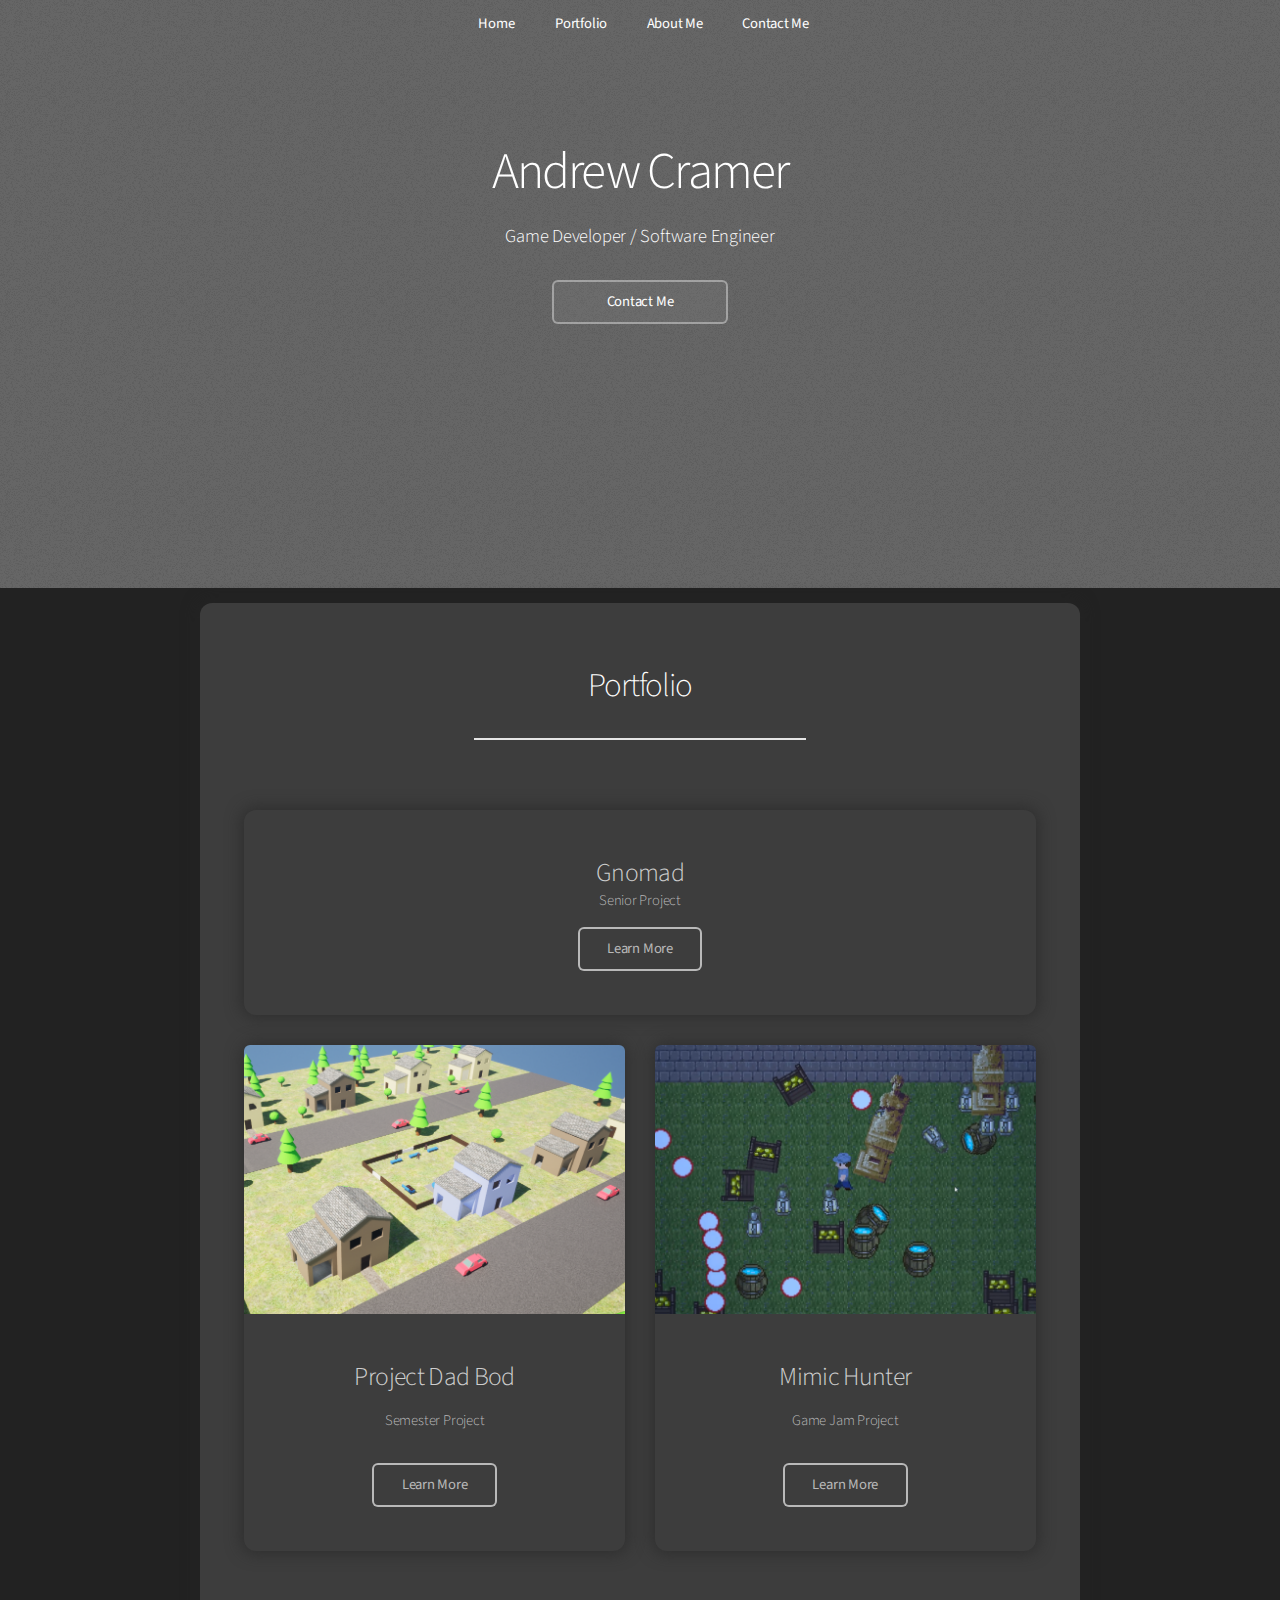
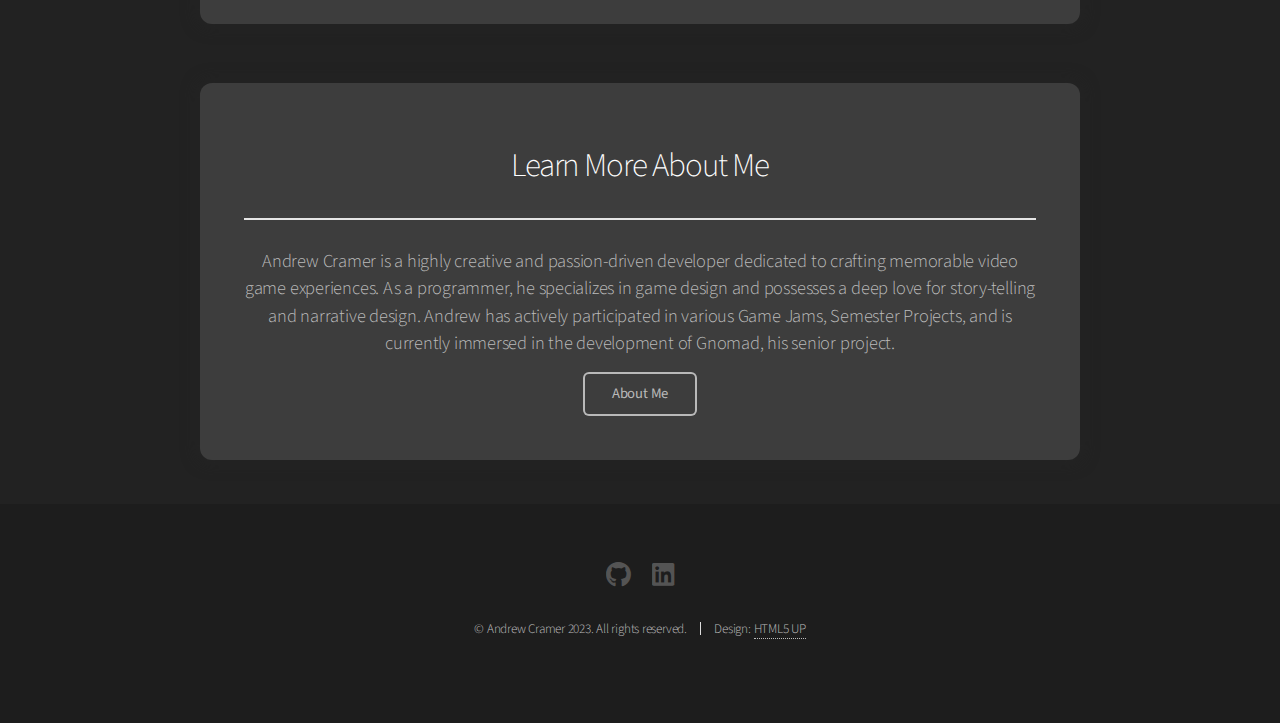
==== commit 9a9c6887: "Update index.html" ====
--- a/index.html
+++ b/index.html
@@ -13,6 +13,7 @@
 	</head>
 	<body class="landing is-preload">
 		<div id="page-wrapper">
+
 
 			<!-- Header -->
 				<header id="header" class="alt">
@@ -128,7 +129,7 @@
 										you die to their wrath.<br /> &nbsp;<br />&nbsp;<br /> --> Game Jam Project </p>
 										
 										<ul class="actions special">
-											<li><a href="#" class="button alt">Learn More</a></li>
+											<li><a href="mimic_hunter.html" class="button alt">Learn More</a></li>
 										</ul>
 									</section>
 		
@@ -181,7 +182,7 @@
 								</h2>
 								<p>
 									Andrew Cramer is a highly creative and passion-driven developer dedicated to crafting memorable video game experiences. 
-									As a programmer, he specializes in AI and possesses a deep love for story-telling and narrative design. 
+									As a programmer, he specializes in game design and possesses a deep love for story-telling and narrative design. 
 									Andrew has actively participated in various Game Jams, Semester Projects, and is currently immersed in the development of Gnomad, his senior project.
 								</p>
 						</header>
--- a/assets/css/main.css
+++ b/assets/css/main.css
@@ -2862,14 +2862,14 @@
 			input[type="reset"].alt:hover,
 			input[type="button"].alt:hover,
 			.button.alt:hover {
-				background-color: #c5c5c541;
+				background-color: #27661e31;
 			}
 
 			input[type="submit"].alt:active,
 			input[type="reset"].alt:active,
 			input[type="button"].alt:active,
 			.button.alt:active {
-				background-color: #f0f0f0;
+				background-color: #b80000;
 			}
 
 			input[type="submit"].alt.icon:before,
@@ -3038,7 +3038,7 @@
 					}
 
 						#header nav > ul > li a:not(.button).icon:before {
-							color: #999;
+							color: #6e6e6e;
 							margin-right: 0.5em;
 						}
 
@@ -3068,7 +3068,7 @@
 			#header input[type="reset"]:hover,
 			#header input[type="button"]:hover,
 			#header .button:hover {
-				background-color: rgba(153, 153, 153, 0.25);
+				background-color: rgba(73, 73, 73, 0.25);
 			}
 
 			#header input[type="submit"]:active,
@@ -3113,7 +3113,10 @@
 			}
 
 			#header.alt nav > ul > li.active a:not(.button) {
-				background-color: rgba(255, 255, 255, 0.11);
+
+				/* FOR PORTFOLIO HEADER BUTTON */ 
+
+				background-color: rgba(0, 0, 0, 0.253);
 			}
 
 			#header.alt input[type="submit"],
@@ -3122,12 +3125,13 @@
 			#header.alt .button {
 				box-shadow: inset 0 0 0 2px rgba(255, 255, 255, 0);
 			}
+				/* Header Button Hover Color */
 
 				#header.alt input[type="submit"]:hover,
 				#header.alt input[type="reset"]:hover,
 				#header.alt input[type="button"]:hover,
 				#header.alt .button:hover {
-					background-color: rgba(255, 255, 255, 0.1);
+					background-color: rgba(0, 0, 0, 0.253);
 				}
 
 				#header.alt input[type="submit"]:active,
